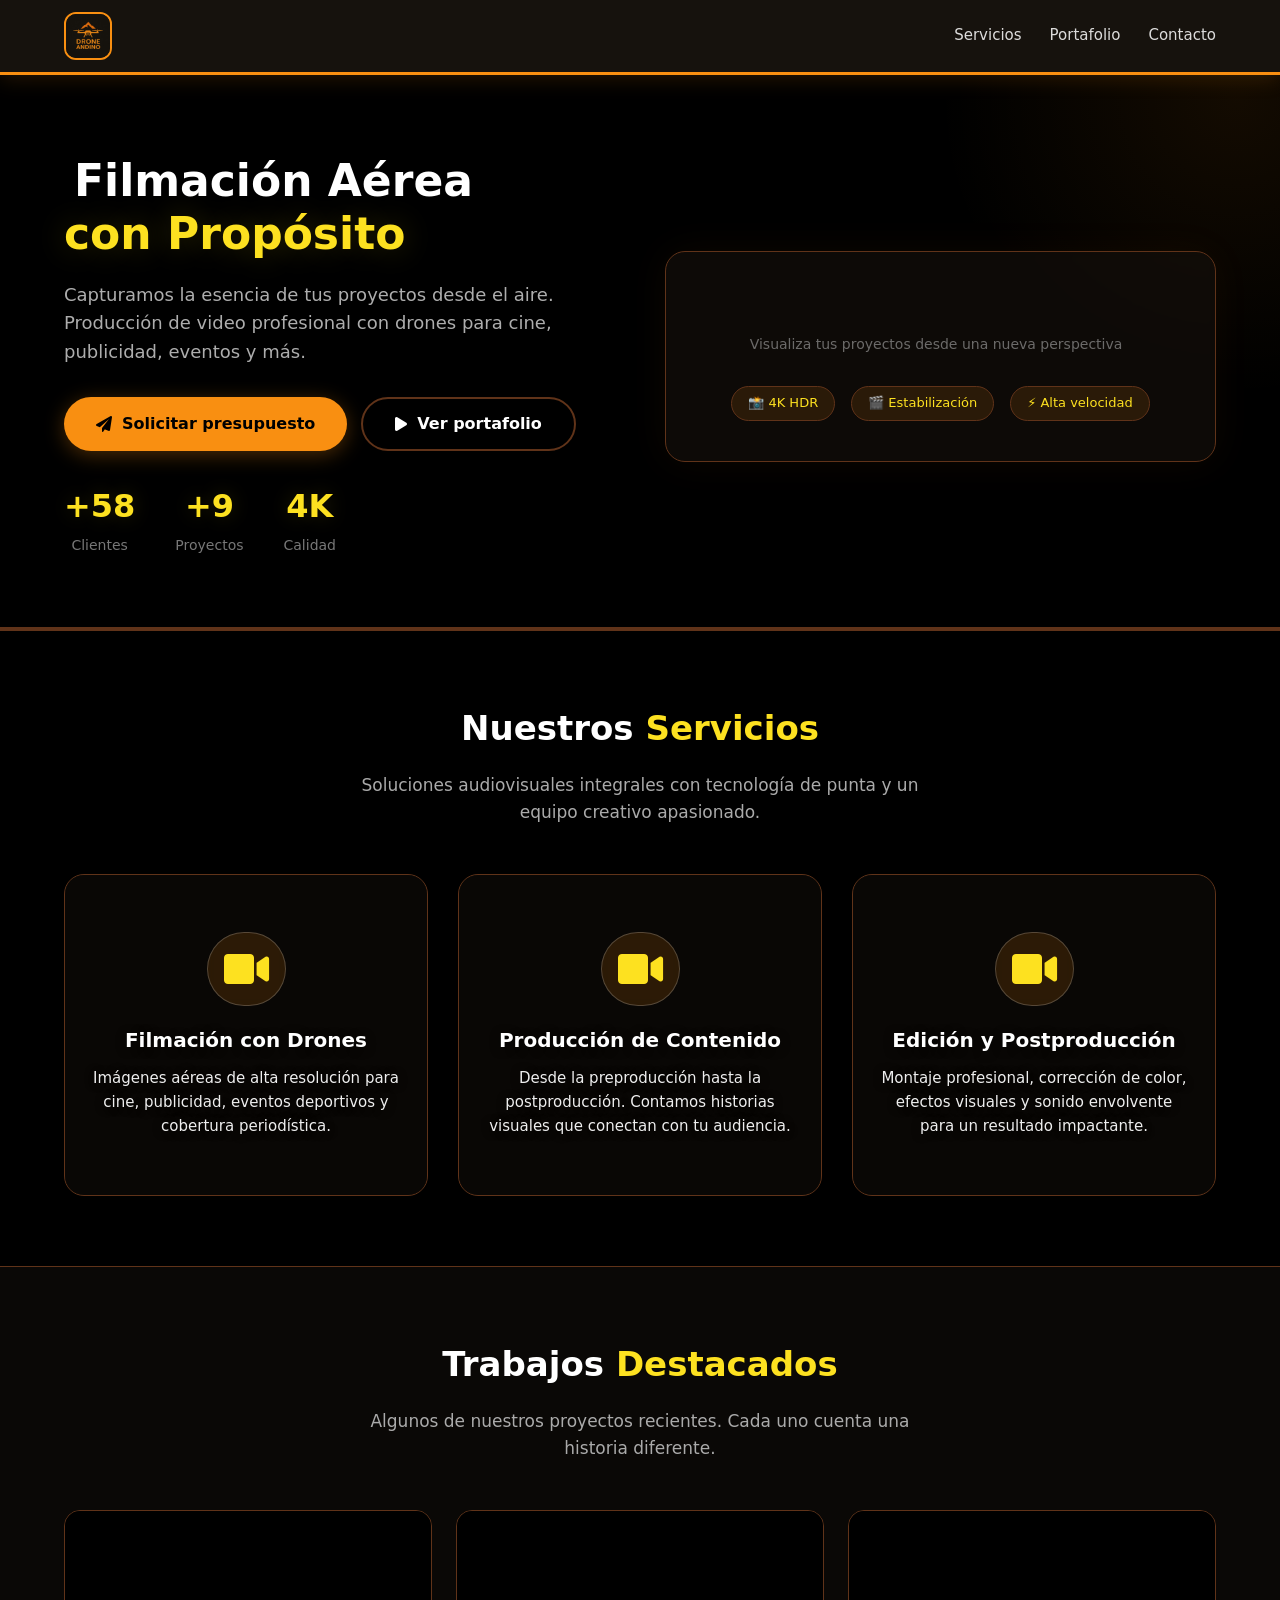
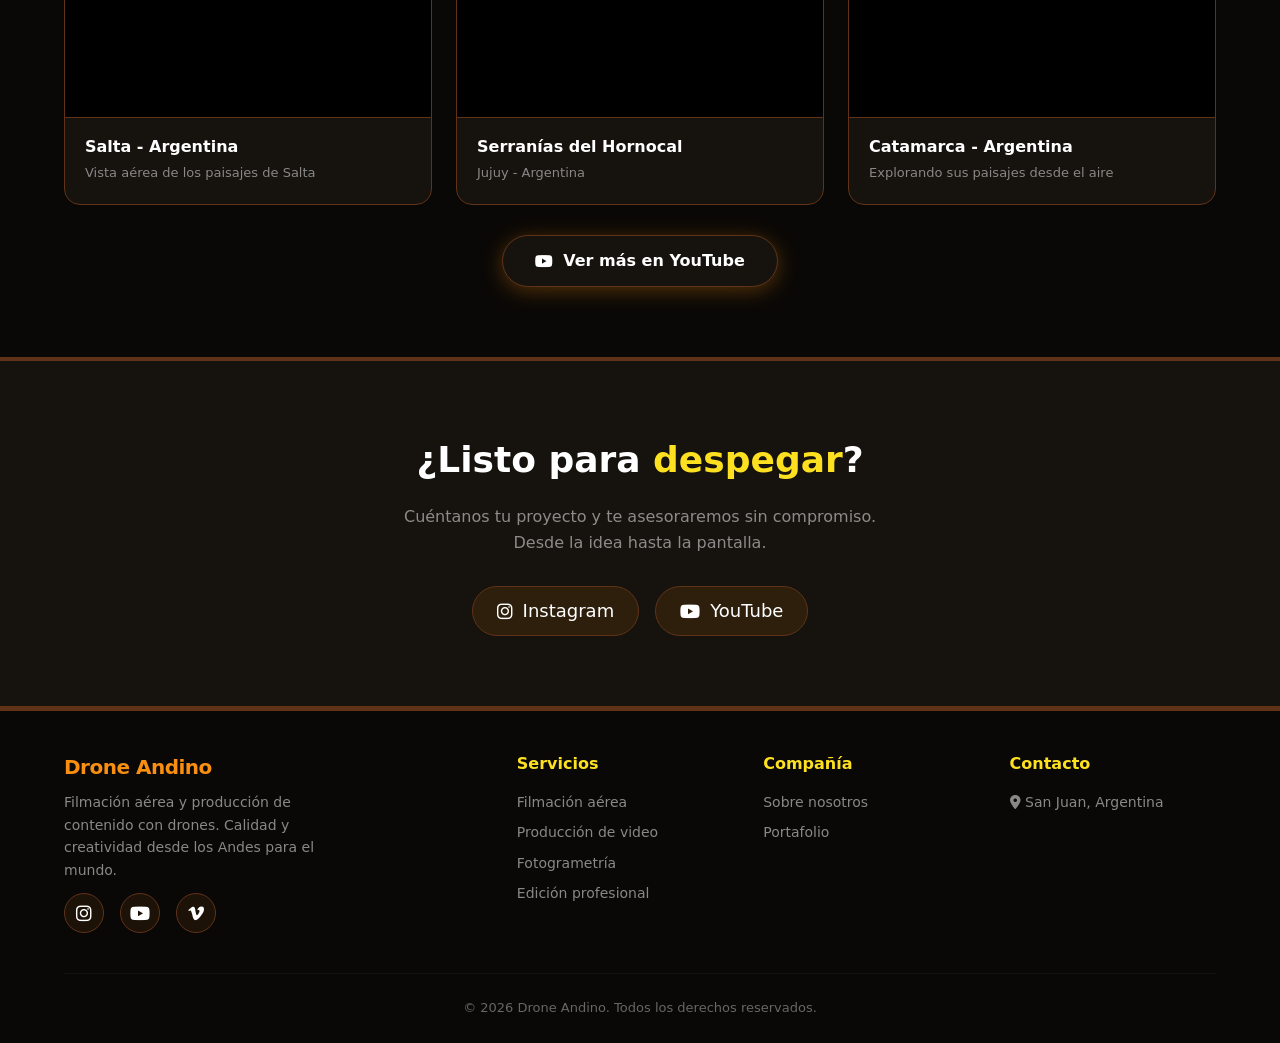
==== index.html @ 60f610e5 "fix: menu button and add new videos." ====
<!DOCTYPE html>
<html lang="es">
<head>
    <meta charset="UTF-8">
    <meta name="viewport" content="width=device-width, initial-scale=1.0">
    <title>Drone Andino · Filmación con Drones</title>

    <!-- ===== FAVICON ===== -->
    <!-- Coloca tu archivo logo.ico en la carpeta raíz de tu sitio -->
    <link rel="icon" href="logo.ico" type="image/x-icon">
    <link rel="shortcut icon" href="logo.ico" type="image/x-icon">

    <!-- Font Awesome para íconos -->
    <link rel="stylesheet" href="https://cdnjs.cloudflare.com/ajax/libs/font-awesome/6.0.0-beta3/css/all.min.css">

    <style>
        /* ----- RESET Y BASE ----- */
        * {
            margin: 0;
            padding: 0;
            box-sizing: border-box;
        }

        body {
            font-family: 'Segoe UI', Roboto, system-ui, -apple-system, sans-serif;
            background: #000000;
            color: #ffffff;
            line-height: 1.6;
        }

        .container {
            max-width: 1200px;
            margin: 0 auto;
            padding: 0 24px;
        }

        /* ----- HEADER / NAV ----- */
        header {
            background: #16120D;
            padding: 12px 0;
            border-bottom: 3px solid #F98F11;
            position: sticky;
            top: 0;
            z-index: 1000;
            box-shadow: 0 4px 20px rgba(249, 143, 17, 0.15);
        }

        .header-flex {
            display: flex;
            justify-content: space-between;
            align-items: center;
            flex-wrap: wrap;
            gap: 16px;
        }

        /* ----- LOGO ----- */
        .logo-area {
            display: flex;
            align-items: center;
        }

        .logo-link {
            display: flex;
            align-items: center;
            gap: 12px;
            text-decoration: none;
        }

        .logo-img {
            width: 48px;
            height: 48px;
            border-radius: 12px;
            object-fit: cover;
            border: 2px solid #F98F11;
            transition: all 0.3s ease;
        }

        .logo-link:hover .logo-img {
            border-color: #FDE120;
            transform: scale(1.05);
            box-shadow: 0 0 20px rgba(249, 143, 17, 0.3);
        }

        .logo-text {
            font-size: 22px;
            font-weight: 700;
            color: #F98F11;
            letter-spacing: -0.5px;
            white-space: nowrap;
        }

        .logo-text span {
            color: #F98F11;
        }

        /* ----- MENÚ HAMBURGUESA (Móvil) ----- */
       .menu-toggle {
            display: none; /* <-- Esta es la regla correcta para escritorio */
            background: transparent;
            border: 2px solid #F98F11;
            border-radius: 8px;
            color: #ffffff;
            font-size: 22px;
            padding: 8px 12px;
            width: 44px;
            height: 44px;
            align-items: center;
            justify-content: center;
            cursor: pointer;
            transition: all 0.3s ease;
            line-height: 1;
        }

        .menu-toggle:hover {
            background: #F98F11;
            color: #000000;
        }

        .menu-toggle.active {
            border-color: #FDE120;
            background: #FDE120;
            color: #000000;
        }

        /* ----- NAVEGACIÓN ----- */
        .nav-links {
            display: flex;
            gap: 28px;
            align-items: center;
            flex-wrap: wrap;
            transition: all 0.3s ease;
        }

        .nav-links a {
            color: rgba(255, 255, 255, 0.85);
            text-decoration: none;
            font-weight: 500;
            font-size: 15px;
            transition: color 0.2s;
            display: inline-flex;
            align-items: center;
            gap: 6px;
            padding: 6px 0;
            border-bottom: 2px solid transparent;
        }

        .nav-links a:hover {
            color: #FDE120;
            border-bottom-color: #F98F11;
        }

        .btn-outline-dark {
            border: 1.5px solid #F98F11 !important;
            padding: 6px 20px !important;
            border-radius: 30px !important;
            border-bottom: none !important;
            transition: all 0.2s;
            color: #ffffff !important;
        }

        .btn-outline-dark:hover {
            background: #F98F11 !important;
            color: #000000 !important;
            border-color: #F98F11 !important;
            border-bottom: none !important;
        }

        /* ----- RESPONSIVE ----- */
        @media (max-width: 768px) {
            .logo-img {
                width: 44px; /* <-- Cambiado de 40px o 48px para igualar al botón */
                height: 44px; /* <-- Igual al ancho para mantener la proporción */
            }

            .menu-toggle {
                width: 44px;
                height: 44px;
                font-size: 20px;
                display: flex;
            }

            .nav-links {
                display: none;
                width: 100%;
                flex-direction: column;
                align-items: stretch;
                gap: 0;
                padding: 16px 0;
                border-top: 1px solid #603319;
                margin-top: 12px;
            }

            .nav-links.open {
                display: flex;
            }

            .nav-links a {
                padding: 12px 16px;
                border-bottom: 1px solid rgba(255, 255, 255, 0.05);
                justify-content: center;
                font-size: 16px;
            }

            .nav-links a:hover {
                border-bottom-color: #F98F11;
            }

            .btn-outline-dark {
                justify-content: center !important;
                margin-top: 8px;
                border: 1.5px solid #F98F11 !important;
                border-radius: 30px !important;
                padding: 10px 20px !important;
            }

            .logo-img {
                width: 40px;
                height: 40px;
            }

            .logo-text {
                font-size: 18px;
            }
        }

        @media (max-width: 400px) {
            .logo-img {
                width: 40px;
                height: 40px;
            }

            .menu-toggle {
                width: 40px;
                height: 40px;
                font-size: 18px;
            }

            .logo-text {
                font-size: 16px;
            }
        }

        /* ----- HERO ----- */
        .hero {
            background: #000000;
            padding: 80px 0 70px;
            border-bottom: 4px solid #603319;
            position: relative;
            overflow: hidden;
        }

        .hero::before {
            content: '';
            position: absolute;
            top: -50%;
            right: -20%;
            width: 600px;
            height: 600px;
            background: radial-gradient(circle, rgba(249, 143, 17, 0.08) 0%, transparent 70%);
            border-radius: 50%;
            pointer-events: none;
        }

        .hero-grid {
            display: grid;
            grid-template-columns: 1fr 1fr;
            gap: 50px;
            align-items: center;
            position: relative;
            z-index: 2;
        }

        .hero h1 {
            font-size: 44px;
            font-weight: 800;
            line-height: 1.2;
            margin-bottom: 20px;
        }

        .hero h1 i {
            color: #F98F11;
            margin-right: 10px;
        }

        .hero h1 .highlight {
            color: #FDE120;
            text-shadow: 0 0 30px rgba(253, 225, 32, 0.2);
        }

        .hero p {
            font-size: 18px;
            opacity: 0.85;
            margin-bottom: 30px;
            max-width: 500px;
            color: #cccccc;
        }

        .hero-buttons {
            display: flex;
            flex-wrap: wrap;
            gap: 14px;
        }

        .btn-primary {
            background: #F98F11;
            color: #000000;
            padding: 12px 32px;
            border-radius: 40px;
            font-weight: 700;
            text-decoration: none;
            display: inline-flex;
            align-items: center;
            gap: 10px;
            transition: all 0.25s;
            border: none;
            font-size: 16px;
            cursor: pointer;
            box-shadow: 0 4px 20px rgba(249, 143, 17, 0.3);
        }

        .btn-primary:hover {
            background: #FDE120;
            transform: translateY(-3px);
            box-shadow: 0 8px 30px rgba(253, 225, 32, 0.4);
        }

        .btn-secondary {
            background: transparent;
            color: #ffffff;
            padding: 12px 32px;
            border-radius: 40px;
            font-weight: 600;
            text-decoration: none;
            display: inline-flex;
            align-items: center;
            gap: 10px;
            border: 2px solid #603319;
            transition: all 0.25s;
        }

        .btn-secondary:hover {
            border-color: #F98F11;
            background: rgba(249, 143, 17, 0.1);
            transform: translateY(-3px);
        }

        .hero-stats {
            display: flex;
            gap: 40px;
            margin-top: 30px;
        }

        .hero-stats div {
            text-align: center;
        }

        .hero-stats .number {
            font-size: 32px;
            font-weight: 800;
            color: #FDE120;
            display: block;
            text-shadow: 0 0 20px rgba(253, 225, 32, 0.15);
        }

        .hero-stats .label {
            font-size: 14px;
            opacity: 0.7;
            color: #aaaaaa;
        }

        .hero-image-placeholder {
            background: rgba(22, 18, 13, 0.6);
            border-radius: 20px;
            padding: 40px 20px;
            text-align: center;
            border: 1px solid #603319;
            backdrop-filter: blur(4px);
            box-shadow: 0 0 40px rgba(249, 143, 17, 0.05);
        }

        .hero-image-placeholder i {
            font-size: 72px;
            color: #F98F11;
            opacity: 0.8;
        }

        .hero-image-placeholder p {
            margin-top: 16px;
            font-size: 14px;
            opacity: 0.6;
            color: #aaaaaa;
        }

        .badge-group {
            display: flex;
            justify-content: center;
            gap: 16px;
            margin-top: 20px;
            flex-wrap: wrap;
        }

        .badge-group span {
            background: rgba(249, 143, 17, 0.12);
            border: 1px solid #603319;
            padding: 6px 16px;
            border-radius: 30px;
            font-size: 13px;
            color: #FDE120;
        }

        /* ----- SERVICIOS ----- */
        .section {
            padding: 70px 0;
        }

        .section-dark {
            background: #000000;
        }

        .section-dark-alt {
            background: #0a0806;
        }

        .section-title {
            font-size: 34px;
            font-weight: 700;
            margin-bottom: 16px;
            text-align: center;
        }

        .section-title span {
            color: #FDE120;
        }

        .section-subtitle {
            text-align: center;
            color: #aaaaaa;
            max-width: 600px;
            margin: 0 auto 48px;
            font-size: 17px;
        }

        .services-grid {
            display: grid;
            grid-template-columns: repeat(auto-fit, minmax(260px, 1fr));
            gap: 30px;
        }

        .service-card {
            background: #16120D;
            border-radius: 20px;
            padding: 32px 24px;
            transition: all 0.3s;
            border: 1px solid #603319;
            text-align: center;
        }

        .service-card:hover {
            transform: translateY(-8px);
            border-color: #F98F11;
            box-shadow: 0 12px 40px rgba(249, 143, 17, 0.08);
        }

        .service-card i {
            font-size: 40px;
            color: #FDE120;
            background: rgba(249, 143, 17, 0.1);
            padding: 16px;
            border-radius: 60px;
            margin-bottom: 18px;
            border: 1px solid #603319;
        }

        .service-card h3 {
            font-size: 20px;
            margin-bottom: 10px;
            color: #ffffff;
        }

        .service-card p {
            color: #aaaaaa;
            font-size: 15px;
        }

        /* ----- PORTAFOLIO ----- */
        .portfolio-showcase {
            background: #0a0806;
            border-top: 1px solid #603319;
            border-bottom: 1px solid #603319;
        }

        .video-grid {
            display: grid;
            grid-template-columns: repeat(auto-fit, minmax(280px, 1fr));
            gap: 24px;
            margin-top: 30px;
        }

        .video-item {
            background: #16120D;
            border-radius: 16px;
            overflow: hidden;
            transition: all 0.3s;
            border: 1px solid #603319;
        }

        .video-item:hover {
            transform: translateY(-4px);
            border-color: #F98F11;
            box-shadow: 0 8px 30px rgba(249, 143, 17, 0.06);
        }

        .video-thumb {
            background: #0a0806;
            height: 160px;
            display: flex;
            align-items: center;
            justify-content: center;
            color: #603319;
            font-size: 14px;
            position: relative;
            border-bottom: 1px solid #603319;
        }

        .video-thumb i {
            font-size: 48px;
            color: #F98F11;
            opacity: 0.5;
            transition: all 0.3s;
        }

        .video-item:hover .video-thumb i {
            opacity: 1;
            color: #FDE120;
            transform: scale(1.05);
        }

        .video-info {
            padding: 16px 20px 20px;
        }

        .video-info h4 {
            font-size: 16px;
            margin-bottom: 4px;
            color: #ffffff;
        }

        .video-info p {
            color: #888888;
            font-size: 13px;
        }

        /* ----- TESTIMONIOS ----- */
        .testimonials {
            background: #000000;
        }

        .testimonial-grid {
            display: grid;
            grid-template-columns: repeat(auto-fit, minmax(240px, 1fr));
            gap: 24px;
        }

        .testimonial-card {
            background: #16120D;
            padding: 24px;
            border-radius: 16px;
            border-left: 4px solid #F98F11;
            box-shadow: 0 2px 12px rgba(0, 0, 0, 0.3);
        }

        .testimonial-card p {
            font-style: italic;
            color: #dddddd;
            margin-bottom: 12px;
        }

        .testimonial-card .author {
            font-weight: 600;
            color: #FDE120;
        }

        .testimonial-card .role {
            font-size: 13px;
            color: #888888;
        }

        /* ----- CTA FINAL ----- */
        .cta-section {
            background: #16120D;
            text-align: center;
            padding: 70px 20px;
            border-top: 3px solid #603319;
            border-bottom: 3px solid #603319;
        }

        .cta-section h2 {
            font-size: 36px;
            margin-bottom: 16px;
        }

        .cta-section h2 span {
            color: #FDE120;
        }

        .cta-section p {
            max-width: 500px;
            margin: 0 auto 30px;
            opacity: 0.8;
            color: #aaaaaa;
        }

        .cta-section .btn-primary {
            background: #FDE120;
            color: #000000;
        }

        .cta-section .btn-primary:hover {
            background: #F98F11;
            box-shadow: 0 8px 30px rgba(249, 143, 17, 0.4);
        }

        .social-links-cta {
            display: flex;
            gap: 16px;
            justify-content: center;
            flex-wrap: wrap;
            margin-top: 30px;
        }

        .social-links-cta a {
            color: #ffffff;
            font-size: 18px;
            background: rgba(249, 143, 17, 0.1);
            padding: 10px 24px;
            border-radius: 40px;
            text-decoration: none;
            display: inline-flex;
            align-items: center;
            gap: 10px;
            border: 1px solid #603319;
            transition: all 0.25s;
        }

        .social-links-cta a:hover {
            background: #F98F11;
            color: #000000;
            border-color: #F98F11;
            transform: translateY(-3px);
        }

        /* ----- FOOTER ----- */
        footer {
            background: #0a0806;
            color: rgba(255, 255, 255, 0.7);
            padding: 40px 0 24px;
            border-top: 2px solid #603319;
        }

        .footer-grid {
            display: grid;
            grid-template-columns: 2fr 1fr 1fr 1fr;
            gap: 40px;
            margin-bottom: 40px;
        }

        .footer-brand .logo-text {
            font-size: 20px;
            margin-bottom: 8px;
            display: block;
        }

        .footer-brand p {
            font-size: 14px;
            max-width: 280px;
            color: #888888;
        }

        .footer-col h4 {
            color: #FDE120;
            font-size: 16px;
            margin-bottom: 14px;
        }

        .footer-col a {
            display: block;
            color: #888888;
            text-decoration: none;
            font-size: 14px;
            margin-bottom: 8px;
            transition: color 0.2s;
        }

        .footer-col a:hover {
            color: #F98F11;
        }

        .footer-social {
            display: flex;
            gap: 16px;
            margin-top: 12px;
        }

        .footer-social a {
            background: rgba(249, 143, 17, 0.08);
            width: 40px;
            height: 40px;
            border-radius: 40px;
            display: inline-flex;
            align-items: center;
            justify-content: center;
            color: #ffffff;
            font-size: 18px;
            transition: all 0.25s;
            text-decoration: none;
            border: 1px solid #603319;
        }

        .footer-social a:hover {
            background: #F98F11;
            color: #000000;
            transform: translateY(-3px);
            border-color: #F98F11;
        }

        .footer-bottom {
            border-top: 1px solid rgba(255, 255, 255, 0.04);
            padding-top: 24px;
            text-align: center;
            font-size: 13px;
            color: #666666;
        }

        .footer-bottom i {
            color: #F98F11;
        }

        /* ----- RESPONSIVE ----- */
        @media (max-width: 900px) {
            .hero-grid {
                grid-template-columns: 1fr;
                text-align: center;
            }

            .hero p {
                margin-left: auto;
                margin-right: auto;
            }
            .hero-buttons {
                justify-content: center;
            }
            .hero-stats {
                justify-content: center;
            }
            .footer-grid {
                grid-template-columns: 1fr 1fr;
            }
        }

        @media (max-width: 600px) {
            .header-flex {
                display: flex;
                justify-content: space-between; /* Logo a la izquierda, botón a la derecha */
                align-items: center;           /* Centra verticalmente */
                flex-wrap: nowrap;             /* Evita que los elementos se envuelvan a la siguiente línea */
                gap: 16px;
            }
            .nav-links {
                justify-content: center;
            }
            .hero h1 {
                font-size: 30px;
            }
            .footer-grid {
                grid-template-columns: 1fr;
                gap: 30px;
            }
            .section {
                padding: 50px 0;
            }
            .hero-image-placeholder i {
                font-size: 48px;
            }
        }

        /* ----- ESTILOS PARA LOS VIDEOS DE YOUTUBE ----- */
        .video-wrapper {
            position: relative;
            padding-bottom: 56.25%; /* Relación de aspecto 16:9 */
            height: 0;
            overflow: hidden;
            background: #000000;
            border-bottom: 1px solid #603319;
        }

        .video-wrapper iframe {
            position: absolute;
            top: 0;
            left: 0;
            width: 100%;
            height: 100%;
            border: none;
        }

        .video-item {
            background: #16120D;
            border-radius: 16px;
            overflow: hidden;
            transition: all 0.3s;
            border: 1px solid #603319;
        }

        .video-item:hover {
            transform: translateY(-4px);
            border-color: #F98F11;
            box-shadow: 0 8px 30px rgba(249, 143, 17, 0.06);
        }

        .video-info {
            padding: 16px 20px 20px;
        }

        .video-info h4 {
            font-size: 16px;
            margin-bottom: 4px;
            color: #ffffff;
        }

        .video-info p {
            color: #888888;
            font-size: 13px;
        }

        .service-card.video-card {
            position: relative;
            overflow: hidden; /* Oculta cualquier desborde del video */
            padding: 0; /* El padding lo dará el contenido interno */
            min-height: 320px; /* Altura mínima para que se vea bien */
        }

        .video-background {
            position: absolute;
            top: 0;
            left: 0;
            width: 100%;
            height: 100%;
            z-index: 0;
            overflow: hidden;
        }

        /* Estilos base para el video */
        .video-background video {
            position: absolute;
            top: 50%;
            left: 50%;
            min-width: 100%;
            min-height: 100%;
            width: auto;
            height: auto;
            transform: translate(-50%, -50%);
            object-fit: cover;
            transition: all 0.3s ease;
        }

        /* ----- CLASE CENTER (Por defecto) ----- */
        .video-background.center video {
            /* Ya está centrado por defecto */
            transform: translate(-50%, -50%);
            object-position: center center;
        }

        /* ----- CLASE LEFT (Alineado a la izquierda) ----- */
        .video-background.left video {
            transform: translate(-30%, -50%); /* Desplaza a la izquierda */
            object-position: left center;    /* Alinea el contenido a la izquierda */
        }

        /* También puedes crear una clase RIGHT si la necesitas */
        .video-background.right video {
            transform: translate(-70%, -50%); /* Desplaza a la derecha */
            object-position: right center;    /* Alinea el contenido a la derecha */
        }

        /* Capa de oscurecimiento (semi-obfuscado) */
        .video-background .overlay {
            position: absolute;
            top: 0;
            left: 0;
            width: 100%;
            height: 100%;
            background: rgba(0, 0, 0, 0.6); /* Ajusta la opacidad para más o menos oscuridad */
            z-index: 1;
        }

        /* Contenido superpuesto */
        .card-content {
            position: relative;
            z-index: 2;
            padding: 32px 24px;
            text-align: center;
            color: #ffffff;
            min-height: 320px;
            display: flex;
            flex-direction: column;
            justify-content: center;
            align-items: center;
        }

        /* Ajustes para el texto sobre el video */
        .card-content i {
            font-size: 40px;
            color: #FDE120;
            background: rgba(249, 143, 17, 0.15);
            padding: 16px;
            border-radius: 60px;
            margin-bottom: 18px;
            border: 1px solid rgba(255, 255, 255, 0.2);
            backdrop-filter: blur(4px);
        }

        .card-content h3 {
            color: #ffffff;
            text-shadow: 0 2px 10px rgba(0,0,0,0.5);
        }

        .card-content p {
            color: #eeeeee;
            text-shadow: 0 1px 8px rgba(0,0,0,0.7);
        }
    </style>
</head>
<body>

    <!-- ===== HEADER MEJORADO ===== -->
    <header>
        <div class="container header-flex">
            <!-- Logo -->
            <div class="logo-area">
                <a href="#" class="logo-link">
                    <img src="logo.jpeg" alt="Drone Andino" class="logo-img">
                </a>
            </div>

            <!-- Botón hamburguesa (visible en móvil) -->
            <button class="menu-toggle" id="menuToggle" aria-label="Menú">
                <i class="fas fa-bars"></i>
            </button>

            <!-- Navegación -->
            <nav class="nav-links" id="navLinks">
                <a href="#servicios">Servicios</a>
                <a href="#portafolio">Portafolio</a>
                <a href="#contacto">Contacto</a>
            </nav>
        </div>
    </header>

    <!-- ===== HERO ===== -->
    <section class="hero">
        <div class="container hero-grid">
            <div>
                <h1><i class="fas fa-drone"></i>Filmación Aérea <br><span class="highlight">con Propósito</span></h1>
                <p>Capturamos la esencia de tus proyectos desde el aire. Producción de video profesional con drones para cine, publicidad, eventos y más.</p>
                <div class="hero-buttons">
                    <a href="#contacto" class="btn-primary">
                        <i class="fas fa-paper-plane"></i> Solicitar presupuesto
                    </a>
                    <a href="#portafolio" class="btn-secondary">
                        <i class="fas fa-play"></i> Ver portafolio
                    </a>
                </div>
                <div class="hero-stats">
                    <div>
                        <span class="number">+58</span>
                        <span class="label">Clientes</span>
                    </div>
                    <div>
                        <span class="number">+9</span>
                        <span class="label">Proyectos</span>
                    </div>
                    <div>
                        <span class="number">4K</span>
                        <span class="label">Calidad</span>
                    </div>
                </div>
            </div>
            <div class="hero-image-placeholder">
                <i class="fas fa-drone"></i>
                <p>Visualiza tus proyectos desde una nueva perspectiva</p>
                <div class="badge-group">
                    <span>📸 4K HDR</span>
                    <span>🎬 Estabilización</span>
                    <span>⚡ Alta velocidad</span>
                </div>
            </div>
        </div>
    </section>

    <!-- ===== SERVICIOS ===== -->
    <section class="section section-dark" id="servicios">
        <div class="container">
            <h2 class="section-title">Nuestros <span>Servicios</span></h2>
            <p class="section-subtitle">Soluciones audiovisuales integrales con tecnología de punta y un equipo creativo apasionado.</p>
            <div class="services-grid">
                <div class="service-card video-card">
                    <div class="video-background left">
                        <video autoplay muted loop playsinline preload="metadata">
                            <source src="videos/loop_1.mp4" type="video/mp4">
                        </video>
                        <div class="overlay"></div>
                    </div>
                    <div class="card-content">
                        <i class="fas fa-video"></i>
                        <h3>Filmación con Drones</h3>
                        <p>Imágenes aéreas de alta resolución para cine, publicidad, eventos deportivos y cobertura periodística.</p>
                    </div>
                </div>
                <div class="service-card video-card">
                    <div class="video-background">
                        <video autoplay muted loop playsinline preload="metadata">
                            <source src="videos/loop_2.mp4" type="video/mp4">
                        </video>
                        <div class="overlay"></div>
                    </div>
                    <div class="card-content">
                        <i class="fas fa-video"></i>
                        <h3>Producción de Contenido</h3>
                        <p>Desde la preproducción hasta la postproducción. Contamos historias visuales que conectan con tu audiencia.</p>
                    </div>
                </div>
                <div class="service-card video-card">
                    <div class="video-background">
                        <video autoplay muted loop playsinline preload="metadata">
                            <source src="videos/loop_3.mp4" type="video/mp4">
                        </video>
                        <div class="overlay"></div>
                    </div>
                    <div class="card-content">
                        <i class="fas fa-video"></i>
                        <h3>Edición y Postproducción</h3>
                        <p>Montaje profesional, corrección de color, efectos visuales y sonido envolvente para un resultado impactante.</p>
                    </div>
                </div>
               <!-- 
                <div class="service-card">
                    <i class="fas fa-cube"></i>
                    <h3>Fotogrametría y Mapeo</h3>
                    <p>Levantamientos topográficos, modelado 3D e inspecciones técnicas con precisión milimétrica.</p>
                </div>
                -->
            </div>
        </div>
    </section>

    <!-- ===== PORTAFOLIO ===== -->
    <section class="section portfolio-showcase" id="portafolio">
        <div class="container">
            <h2 class="section-title">Trabajos <span>Destacados</span></h2>
            <p class="section-subtitle">Algunos de nuestros proyectos recientes. Cada uno cuenta una historia diferente.</p>
            <div class="video-grid">
                <!-- Video 1: Salta - Argentina -->
                <div class="video-item">
                    <div class="video-wrapper">
                        <iframe
                            src="https://www.youtube.com/embed/_0h50tJV3G4"
                            title="Salta - Argentina"
                            frameborder="0"
                            allow="accelerometer; autoplay; clipboard-write; encrypted-media; gyroscope; picture-in-picture"
                            allowfullscreen>
                        </iframe>
                    </div>
                    <div class="video-info">
                        <h4>Salta - Argentina</h4>
                        <p>Vista aérea de los paisajes de Salta</p>
                    </div>
                </div>

                <!-- Video 2: Serranías del Hornocal - Jujuy -->
                <div class="video-item">
                    <div class="video-wrapper">
                        <iframe
                            src="https://www.youtube.com/embed/ROhBlWiZU3A"
                            title="Serranías del Hornocal - Jujuy - Argentina"
                            frameborder="0"
                            allow="accelerometer; autoplay; clipboard-write; encrypted-media; gyroscope; picture-in-picture"
                            allowfullscreen>
                        </iframe>
                    </div>
                    <div class="video-info">
                        <h4>Serranías del Hornocal</h4>
                        <p>Jujuy - Argentina</p>
                    </div>
                </div>

                <!-- Video 3: Catamarca - Argentina -->
                <div class="video-item">
                    <div class="video-wrapper">
                        <iframe
                            src="https://www.youtube.com/embed/68q-CM2Kx4s?t=159"
                            title="Catamarca - Argentina"
                            frameborder="0"
                            allow="accelerometer; autoplay; clipboard-write; encrypted-media; gyroscope; picture-in-picture"
                            allowfullscreen>
                        </iframe>
                    </div>
                    <div class="video-info">
                        <h4>Catamarca - Argentina</h4>
                        <p>Explorando sus paisajes desde el aire</p>
                    </div>
                </div>
            </div>
            <div style="text-align: center; margin-top: 30px;">
                <a href="https://www.youtube.com/channel/UCT0gL7VE6x8AtdxTVbuy90Q" target="_blank" class="btn-primary" style="background:#16120D; color:#ffffff; border:1px solid #603319;">
                    <i class="fab fa-youtube"></i> Ver más en YouTube
                </a>
            </div>
        </div>
    </section>

    <!-- ===== TESTIMONIOS ===== 
    <section class="section testimonials" id="testimonios">
        <div class="container">
            <h2 class="section-title">Lo que dicen nuestros <span>clientes</span></h2>
            <p class="section-subtitle">La confianza de quienes han volado con nosotros.</p>
            <div class="testimonial-grid">
                <div class="testimonial-card">
                    <p>“La calidad de las tomas aéreas superó nuestras expectativas. Profesionales y creativos.”</p>
                    <div class="author">María G.</div>
                    <div class="role">Directora de producción</div>
                </div>
                <div class="testimonial-card">
                    <p>“Rápidos, eficientes y con un ojo increíble para la composición. Los recomiendo ampliamente.”</p>
                    <div class="author">Carlos R.</div>
                    <div class="role">Productor audiovisual</div>
                </div>
                <div class="testimonial-card">
                    <p>“El equipo de Drone Andino entendió perfectamente nuestra visión y la llevó al siguiente nivel.”</p>
                    <div class="author">Laura M.</div>
                    <div class="role">Marketing & Comunicación</div>
                </div>
            </div>
        </div>
    </section>

-->

    <!-- ===== CONTACTO / CTA ===== -->
    <section class="cta-section" id="contacto">
        <div class="container">
            <h2>¿Listo para <span>despegar</span>?</h2>
            <p>Cuéntanos tu proyecto y te asesoraremos sin compromiso. Desde la idea hasta la pantalla.</p>
            <div class="social-links-cta">
                <a href="https://www.instagram.com/droneandino?igsh=MXBjbDl4eXp1NTd3OQ==" target="_blank">
                    <i class="fab fa-instagram"></i> Instagram
                </a>
                <a href="https://www.youtube.com/channel/UCT0gL7VE6x8AtdxTVbuy90Q" target="_blank">
                    <i class="fab fa-youtube"></i> YouTube
                </a>
            </div>
        </div>
    </section>

    <!-- ===== FOOTER ===== -->
    <footer>
        <div class="container">
            <div class="footer-grid">
                <div class="footer-brand">
                    <span class="logo-text">Drone Andino</span>
                    <p>Filmación aérea y producción de contenido con drones. Calidad y creatividad desde los Andes para el mundo.</p>
                    <div class="footer-social">
                        <a href="https://www.instagram.com/droneandino?igsh=MXBjbDl4eXp1NTd3OQ==" target="_blank" aria-label="Instagram"><i class="fab fa-instagram"></i></a>
                        <a href="https://www.youtube.com/channel/UCT0gL7VE6x8AtdxTVbuy90Q" target="_blank" aria-label="YouTube"><i class="fab fa-youtube"></i></a>
                        <a href="#" aria-label="Vimeo"><i class="fab fa-vimeo-v"></i></a>
                    </div>
                </div>
                <div class="footer-col">
                    <h4>Servicios</h4>
                    <a href="#">Filmación aérea</a>
                    <a href="#">Producción de video</a>
                    <a href="#">Fotogrametría</a>
                    <a href="#">Edición profesional</a>
                </div>
                <div class="footer-col">
                    <h4>Compañía</h4>
                    <a href="#">Sobre nosotros</a>
                    <a href="#">Portafolio</a>
                </div>
                <div class="footer-col">
                    <h4>Contacto</h4>
                    <a href="#"><i class="fas fa-map-marker-alt"></i> San Juan, Argentina</a>
                </div>
            </div>
            <div class="footer-bottom">
                &copy; 2026 Drone Andino. Todos los derechos reservados.
            </div>
        </div>
    </footer>

    <script>
        document.addEventListener('DOMContentLoaded', function() {
            const menuToggle = document.getElementById('menuToggle');
            const navLinks = document.getElementById('navLinks');

            if (menuToggle && navLinks) {
                // Abrir/cerrar menú al hacer clic en el botón
                menuToggle.addEventListener('click', function() {
                    navLinks.classList.toggle('open');
                    this.classList.toggle('active');
                    
                    // Cambiar ícono entre barras y "X"
                    const icon = this.querySelector('i');
                    if (navLinks.classList.contains('open')) {
                        icon.className = 'fas fa-times';
                    } else {
                        icon.className = 'fas fa-bars';
                    }
                });

                // Cerrar el menú automáticamente al hacer clic en un enlace
                navLinks.querySelectorAll('a').forEach(link => {
                    link.addEventListener('click', function() {
                        navLinks.classList.remove('open');
                        menuToggle.classList.remove('active');
                        const icon = menuToggle.querySelector('i');
                        if (icon) {
                            icon.className = 'fas fa-bars';
                        }
                    });
                });
            }
        });
    </script>
</body>
</html>
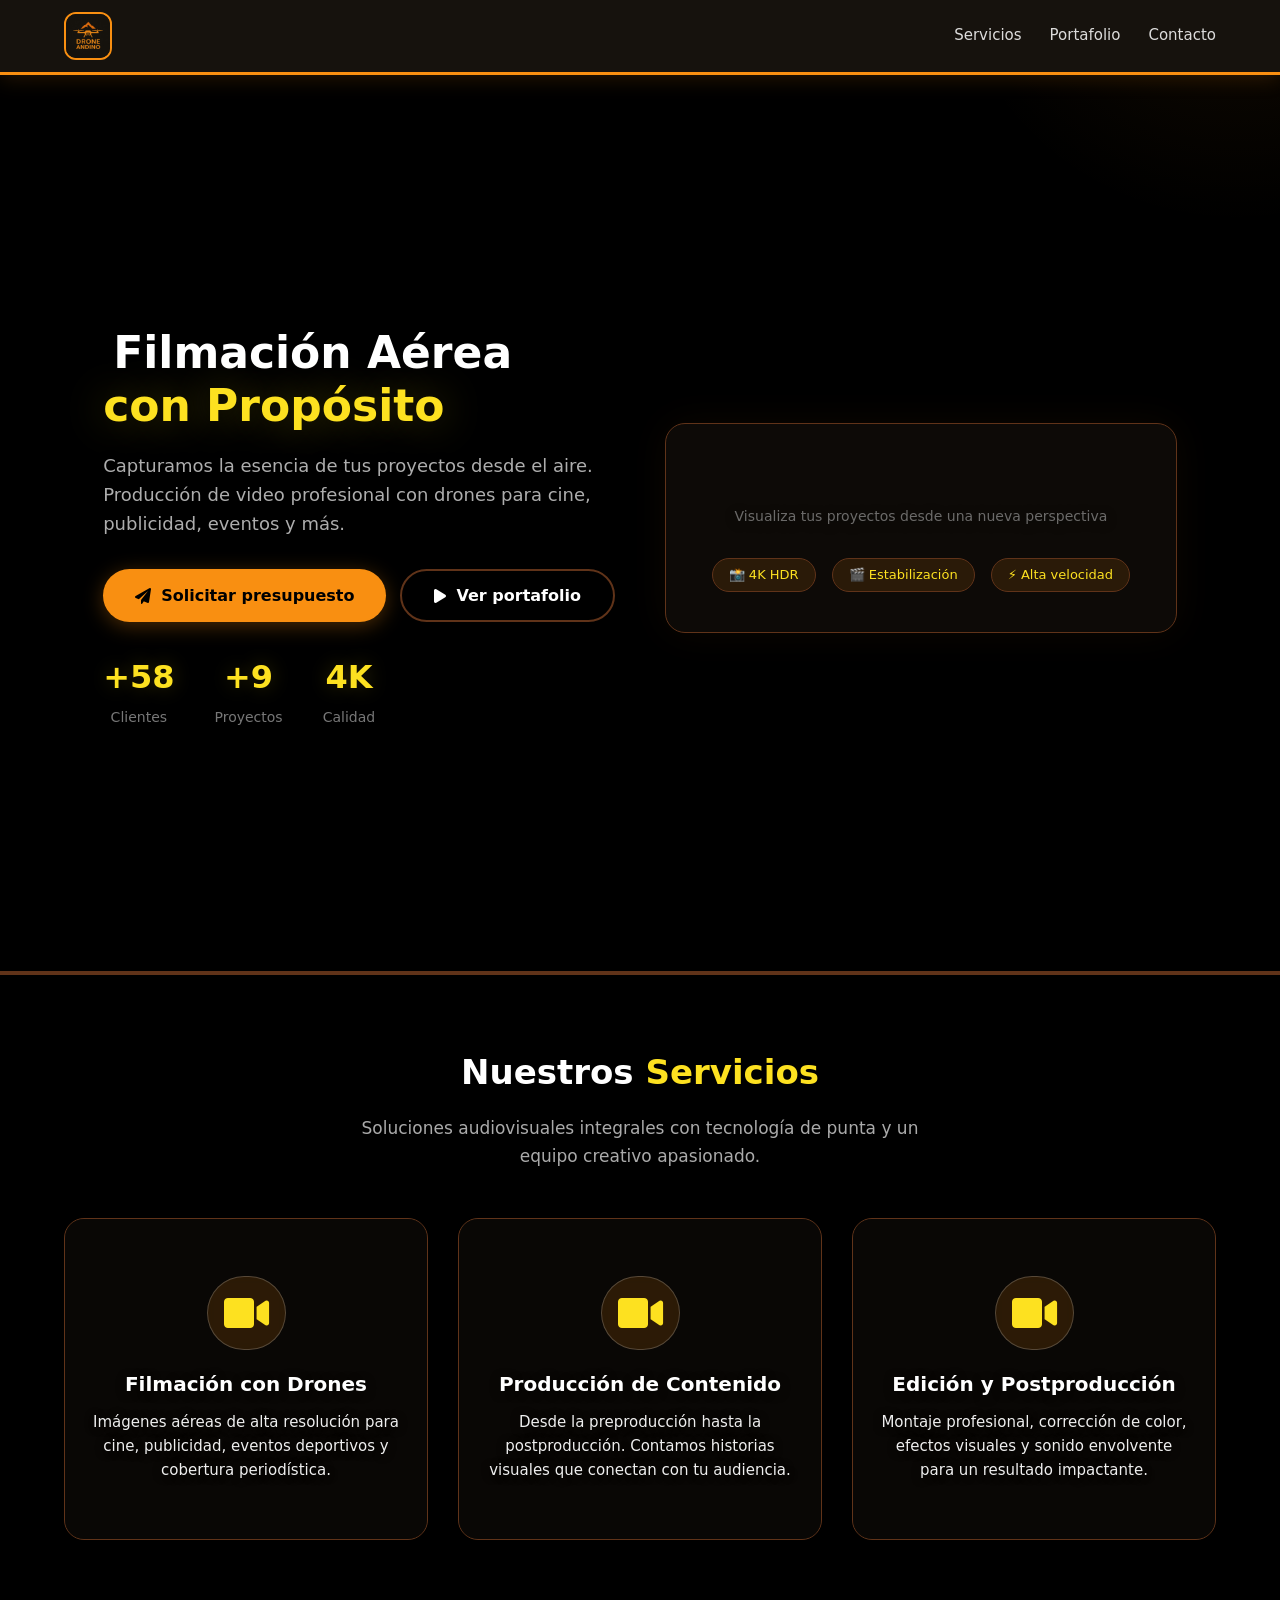
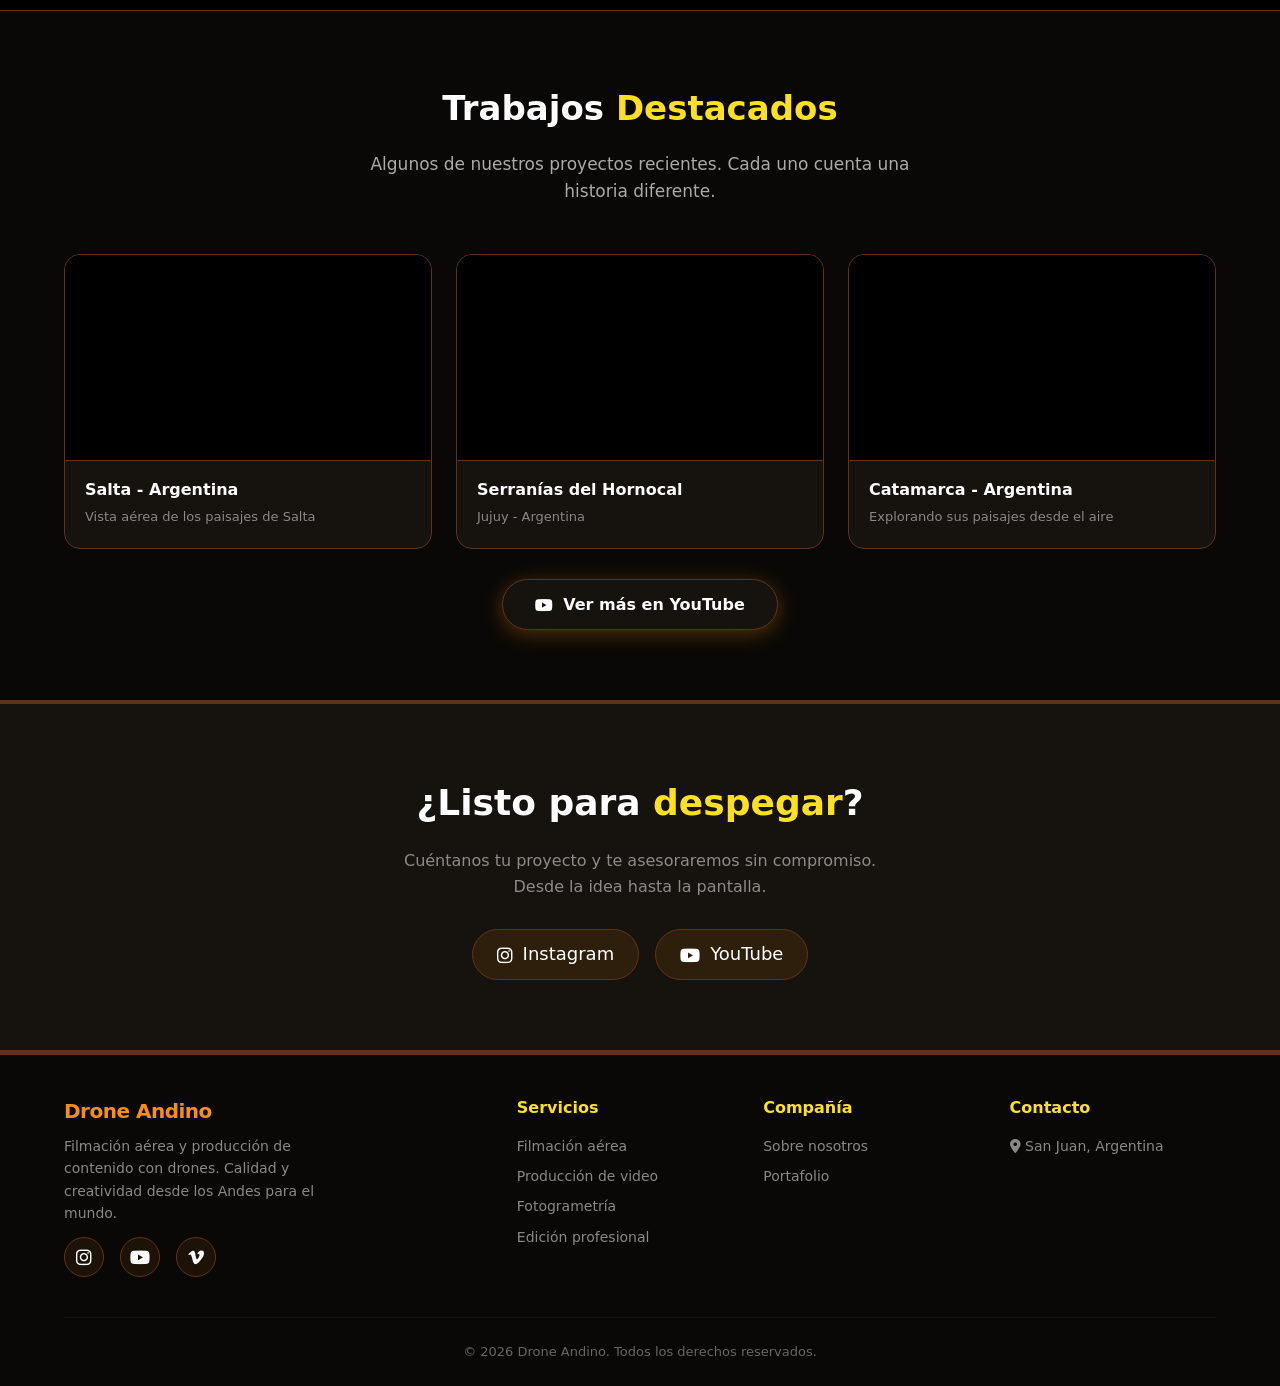
==== commit cd468382: "feat: google tag and video in background." ====
--- a/index.html
+++ b/index.html
@@ -10,927 +10,24 @@
     <link rel="icon" href="logo.ico" type="image/x-icon">
     <link rel="shortcut icon" href="logo.ico" type="image/x-icon">
 
+    <!-- Google Tag Manager -->
+    <script>(function(w,d,s,l,i){w[l]=w[l]||[];w[l].push({'gtm.start':
+    new Date().getTime(),event:'gtm.js'});var f=d.getElementsByTagName(s)[0],
+    j=d.createElement(s),dl=l!='dataLayer'?'&l='+l:'';j.async=true;j.src=
+    'https://www.googletagmanager.com/gtm.js?id='+i+dl;f.parentNode.insertBefore(j,f);
+    })(window,document,'script','dataLayer','GTM-KLQ2W5HN');</script>
+    <!-- End Google Tag Manager -->
+
     <!-- Font Awesome para íconos -->
     <link rel="stylesheet" href="https://cdnjs.cloudflare.com/ajax/libs/font-awesome/6.0.0-beta3/css/all.min.css">
 
-    <style>
-        /* ----- RESET Y BASE ----- */
-        * {
-            margin: 0;
-            padding: 0;
-            box-sizing: border-box;
-        }
-
-        body {
-            font-family: 'Segoe UI', Roboto, system-ui, -apple-system, sans-serif;
-            background: #000000;
-            color: #ffffff;
-            line-height: 1.6;
-        }
-
-        .container {
-            max-width: 1200px;
-            margin: 0 auto;
-            padding: 0 24px;
-        }
-
-        /* ----- HEADER / NAV ----- */
-        header {
-            background: #16120D;
-            padding: 12px 0;
-            border-bottom: 3px solid #F98F11;
-            position: sticky;
-            top: 0;
-            z-index: 1000;
-            box-shadow: 0 4px 20px rgba(249, 143, 17, 0.15);
-        }
-
-        .header-flex {
-            display: flex;
-            justify-content: space-between;
-            align-items: center;
-            flex-wrap: wrap;
-            gap: 16px;
-        }
-
-        /* ----- LOGO ----- */
-        .logo-area {
-            display: flex;
-            align-items: center;
-        }
-
-        .logo-link {
-            display: flex;
-            align-items: center;
-            gap: 12px;
-            text-decoration: none;
-        }
-
-        .logo-img {
-            width: 48px;
-            height: 48px;
-            border-radius: 12px;
-            object-fit: cover;
-            border: 2px solid #F98F11;
-            transition: all 0.3s ease;
-        }
-
-        .logo-link:hover .logo-img {
-            border-color: #FDE120;
-            transform: scale(1.05);
-            box-shadow: 0 0 20px rgba(249, 143, 17, 0.3);
-        }
-
-        .logo-text {
-            font-size: 22px;
-            font-weight: 700;
-            color: #F98F11;
-            letter-spacing: -0.5px;
-            white-space: nowrap;
-        }
-
-        .logo-text span {
-            color: #F98F11;
-        }
-
-        /* ----- MENÚ HAMBURGUESA (Móvil) ----- */
-       .menu-toggle {
-            display: none; /* <-- Esta es la regla correcta para escritorio */
-            background: transparent;
-            border: 2px solid #F98F11;
-            border-radius: 8px;
-            color: #ffffff;
-            font-size: 22px;
-            padding: 8px 12px;
-            width: 44px;
-            height: 44px;
-            align-items: center;
-            justify-content: center;
-            cursor: pointer;
-            transition: all 0.3s ease;
-            line-height: 1;
-        }
-
-        .menu-toggle:hover {
-            background: #F98F11;
-            color: #000000;
-        }
-
-        .menu-toggle.active {
-            border-color: #FDE120;
-            background: #FDE120;
-            color: #000000;
-        }
-
-        /* ----- NAVEGACIÓN ----- */
-        .nav-links {
-            display: flex;
-            gap: 28px;
-            align-items: center;
-            flex-wrap: wrap;
-            transition: all 0.3s ease;
-        }
-
-        .nav-links a {
-            color: rgba(255, 255, 255, 0.85);
-            text-decoration: none;
-            font-weight: 500;
-            font-size: 15px;
-            transition: color 0.2s;
-            display: inline-flex;
-            align-items: center;
-            gap: 6px;
-            padding: 6px 0;
-            border-bottom: 2px solid transparent;
-        }
-
-        .nav-links a:hover {
-            color: #FDE120;
-            border-bottom-color: #F98F11;
-        }
-
-        .btn-outline-dark {
-            border: 1.5px solid #F98F11 !important;
-            padding: 6px 20px !important;
-            border-radius: 30px !important;
-            border-bottom: none !important;
-            transition: all 0.2s;
-            color: #ffffff !important;
-        }
-
-        .btn-outline-dark:hover {
-            background: #F98F11 !important;
-            color: #000000 !important;
-            border-color: #F98F11 !important;
-            border-bottom: none !important;
-        }
-
-        /* ----- RESPONSIVE ----- */
-        @media (max-width: 768px) {
-            .logo-img {
-                width: 44px; /* <-- Cambiado de 40px o 48px para igualar al botón */
-                height: 44px; /* <-- Igual al ancho para mantener la proporción */
-            }
-
-            .menu-toggle {
-                width: 44px;
-                height: 44px;
-                font-size: 20px;
-                display: flex;
-            }
-
-            .nav-links {
-                display: none;
-                width: 100%;
-                flex-direction: column;
-                align-items: stretch;
-                gap: 0;
-                padding: 16px 0;
-                border-top: 1px solid #603319;
-                margin-top: 12px;
-            }
-
-            .nav-links.open {
-                display: flex;
-            }
-
-            .nav-links a {
-                padding: 12px 16px;
-                border-bottom: 1px solid rgba(255, 255, 255, 0.05);
-                justify-content: center;
-                font-size: 16px;
-            }
-
-            .nav-links a:hover {
-                border-bottom-color: #F98F11;
-            }
-
-            .btn-outline-dark {
-                justify-content: center !important;
-                margin-top: 8px;
-                border: 1.5px solid #F98F11 !important;
-                border-radius: 30px !important;
-                padding: 10px 20px !important;
-            }
-
-            .logo-img {
-                width: 40px;
-                height: 40px;
-            }
-
-            .logo-text {
-                font-size: 18px;
-            }
-        }
-
-        @media (max-width: 400px) {
-            .logo-img {
-                width: 40px;
-                height: 40px;
-            }
-
-            .menu-toggle {
-                width: 40px;
-                height: 40px;
-                font-size: 18px;
-            }
-
-            .logo-text {
-                font-size: 16px;
-            }
-        }
-
-        /* ----- HERO ----- */
-        .hero {
-            background: #000000;
-            padding: 80px 0 70px;
-            border-bottom: 4px solid #603319;
-            position: relative;
-            overflow: hidden;
-        }
-
-        .hero::before {
-            content: '';
-            position: absolute;
-            top: -50%;
-            right: -20%;
-            width: 600px;
-            height: 600px;
-            background: radial-gradient(circle, rgba(249, 143, 17, 0.08) 0%, transparent 70%);
-            border-radius: 50%;
-            pointer-events: none;
-        }
-
-        .hero-grid {
-            display: grid;
-            grid-template-columns: 1fr 1fr;
-            gap: 50px;
-            align-items: center;
-            position: relative;
-            z-index: 2;
-        }
-
-        .hero h1 {
-            font-size: 44px;
-            font-weight: 800;
-            line-height: 1.2;
-            margin-bottom: 20px;
-        }
-
-        .hero h1 i {
-            color: #F98F11;
-            margin-right: 10px;
-        }
-
-        .hero h1 .highlight {
-            color: #FDE120;
-            text-shadow: 0 0 30px rgba(253, 225, 32, 0.2);
-        }
-
-        .hero p {
-            font-size: 18px;
-            opacity: 0.85;
-            margin-bottom: 30px;
-            max-width: 500px;
-            color: #cccccc;
-        }
-
-        .hero-buttons {
-            display: flex;
-            flex-wrap: wrap;
-            gap: 14px;
-        }
-
-        .btn-primary {
-            background: #F98F11;
-            color: #000000;
-            padding: 12px 32px;
-            border-radius: 40px;
-            font-weight: 700;
-            text-decoration: none;
-            display: inline-flex;
-            align-items: center;
-            gap: 10px;
-            transition: all 0.25s;
-            border: none;
-            font-size: 16px;
-            cursor: pointer;
-            box-shadow: 0 4px 20px rgba(249, 143, 17, 0.3);
-        }
-
-        .btn-primary:hover {
-            background: #FDE120;
-            transform: translateY(-3px);
-            box-shadow: 0 8px 30px rgba(253, 225, 32, 0.4);
-        }
-
-        .btn-secondary {
-            background: transparent;
-            color: #ffffff;
-            padding: 12px 32px;
-            border-radius: 40px;
-            font-weight: 600;
-            text-decoration: none;
-            display: inline-flex;
-            align-items: center;
-            gap: 10px;
-            border: 2px solid #603319;
-            transition: all 0.25s;
-        }
-
-        .btn-secondary:hover {
-            border-color: #F98F11;
-            background: rgba(249, 143, 17, 0.1);
-            transform: translateY(-3px);
-        }
-
-        .hero-stats {
-            display: flex;
-            gap: 40px;
-            margin-top: 30px;
-        }
-
-        .hero-stats div {
-            text-align: center;
-        }
-
-        .hero-stats .number {
-            font-size: 32px;
-            font-weight: 800;
-            color: #FDE120;
-            display: block;
-            text-shadow: 0 0 20px rgba(253, 225, 32, 0.15);
-        }
-
-        .hero-stats .label {
-            font-size: 14px;
-            opacity: 0.7;
-            color: #aaaaaa;
-        }
-
-        .hero-image-placeholder {
-            background: rgba(22, 18, 13, 0.6);
-            border-radius: 20px;
-            padding: 40px 20px;
-            text-align: center;
-            border: 1px solid #603319;
-            backdrop-filter: blur(4px);
-            box-shadow: 0 0 40px rgba(249, 143, 17, 0.05);
-        }
-
-        .hero-image-placeholder i {
-            font-size: 72px;
-            color: #F98F11;
-            opacity: 0.8;
-        }
-
-        .hero-image-placeholder p {
-            margin-top: 16px;
-            font-size: 14px;
-            opacity: 0.6;
-            color: #aaaaaa;
-        }
-
-        .badge-group {
-            display: flex;
-            justify-content: center;
-            gap: 16px;
-            margin-top: 20px;
-            flex-wrap: wrap;
-        }
-
-        .badge-group span {
-            background: rgba(249, 143, 17, 0.12);
-            border: 1px solid #603319;
-            padding: 6px 16px;
-            border-radius: 30px;
-            font-size: 13px;
-            color: #FDE120;
-        }
-
-        /* ----- SERVICIOS ----- */
-        .section {
-            padding: 70px 0;
-        }
-
-        .section-dark {
-            background: #000000;
-        }
-
-        .section-dark-alt {
-            background: #0a0806;
-        }
-
-        .section-title {
-            font-size: 34px;
-            font-weight: 700;
-            margin-bottom: 16px;
-            text-align: center;
-        }
-
-        .section-title span {
-            color: #FDE120;
-        }
-
-        .section-subtitle {
-            text-align: center;
-            color: #aaaaaa;
-            max-width: 600px;
-            margin: 0 auto 48px;
-            font-size: 17px;
-        }
-
-        .services-grid {
-            display: grid;
-            grid-template-columns: repeat(auto-fit, minmax(260px, 1fr));
-            gap: 30px;
-        }
-
-        .service-card {
-            background: #16120D;
-            border-radius: 20px;
-            padding: 32px 24px;
-            transition: all 0.3s;
-            border: 1px solid #603319;
-            text-align: center;
-        }
-
-        .service-card:hover {
-            transform: translateY(-8px);
-            border-color: #F98F11;
-            box-shadow: 0 12px 40px rgba(249, 143, 17, 0.08);
-        }
-
-        .service-card i {
-            font-size: 40px;
-            color: #FDE120;
-            background: rgba(249, 143, 17, 0.1);
-            padding: 16px;
-            border-radius: 60px;
-            margin-bottom: 18px;
-            border: 1px solid #603319;
-        }
-
-        .service-card h3 {
-            font-size: 20px;
-            margin-bottom: 10px;
-            color: #ffffff;
-        }
-
-        .service-card p {
-            color: #aaaaaa;
-            font-size: 15px;
-        }
-
-        /* ----- PORTAFOLIO ----- */
-        .portfolio-showcase {
-            background: #0a0806;
-            border-top: 1px solid #603319;
-            border-bottom: 1px solid #603319;
-        }
-
-        .video-grid {
-            display: grid;
-            grid-template-columns: repeat(auto-fit, minmax(280px, 1fr));
-            gap: 24px;
-            margin-top: 30px;
-        }
-
-        .video-item {
-            background: #16120D;
-            border-radius: 16px;
-            overflow: hidden;
-            transition: all 0.3s;
-            border: 1px solid #603319;
-        }
-
-        .video-item:hover {
-            transform: translateY(-4px);
-            border-color: #F98F11;
-            box-shadow: 0 8px 30px rgba(249, 143, 17, 0.06);
-        }
-
-        .video-thumb {
-            background: #0a0806;
-            height: 160px;
-            display: flex;
-            align-items: center;
-            justify-content: center;
-            color: #603319;
-            font-size: 14px;
-            position: relative;
-            border-bottom: 1px solid #603319;
-        }
-
-        .video-thumb i {
-            font-size: 48px;
-            color: #F98F11;
-            opacity: 0.5;
-            transition: all 0.3s;
-        }
-
-        .video-item:hover .video-thumb i {
-            opacity: 1;
-            color: #FDE120;
-            transform: scale(1.05);
-        }
-
-        .video-info {
-            padding: 16px 20px 20px;
-        }
-
-        .video-info h4 {
-            font-size: 16px;
-            margin-bottom: 4px;
-            color: #ffffff;
-        }
-
-        .video-info p {
-            color: #888888;
-            font-size: 13px;
-        }
-
-        /* ----- TESTIMONIOS ----- */
-        .testimonials {
-            background: #000000;
-        }
-
-        .testimonial-grid {
-            display: grid;
-            grid-template-columns: repeat(auto-fit, minmax(240px, 1fr));
-            gap: 24px;
-        }
-
-        .testimonial-card {
-            background: #16120D;
-            padding: 24px;
-            border-radius: 16px;
-            border-left: 4px solid #F98F11;
-            box-shadow: 0 2px 12px rgba(0, 0, 0, 0.3);
-        }
-
-        .testimonial-card p {
-            font-style: italic;
-            color: #dddddd;
-            margin-bottom: 12px;
-        }
-
-        .testimonial-card .author {
-            font-weight: 600;
-            color: #FDE120;
-        }
-
-        .testimonial-card .role {
-            font-size: 13px;
-            color: #888888;
-        }
-
-        /* ----- CTA FINAL ----- */
-        .cta-section {
-            background: #16120D;
-            text-align: center;
-            padding: 70px 20px;
-            border-top: 3px solid #603319;
-            border-bottom: 3px solid #603319;
-        }
-
-        .cta-section h2 {
-            font-size: 36px;
-            margin-bottom: 16px;
-        }
-
-        .cta-section h2 span {
-            color: #FDE120;
-        }
-
-        .cta-section p {
-            max-width: 500px;
-            margin: 0 auto 30px;
-            opacity: 0.8;
-            color: #aaaaaa;
-        }
-
-        .cta-section .btn-primary {
-            background: #FDE120;
-            color: #000000;
-        }
-
-        .cta-section .btn-primary:hover {
-            background: #F98F11;
-            box-shadow: 0 8px 30px rgba(249, 143, 17, 0.4);
-        }
-
-        .social-links-cta {
-            display: flex;
-            gap: 16px;
-            justify-content: center;
-            flex-wrap: wrap;
-            margin-top: 30px;
-        }
-
-        .social-links-cta a {
-            color: #ffffff;
-            font-size: 18px;
-            background: rgba(249, 143, 17, 0.1);
-            padding: 10px 24px;
-            border-radius: 40px;
-            text-decoration: none;
-            display: inline-flex;
-            align-items: center;
-            gap: 10px;
-            border: 1px solid #603319;
-            transition: all 0.25s;
-        }
-
-        .social-links-cta a:hover {
-            background: #F98F11;
-            color: #000000;
-            border-color: #F98F11;
-            transform: translateY(-3px);
-        }
-
-        /* ----- FOOTER ----- */
-        footer {
-            background: #0a0806;
-            color: rgba(255, 255, 255, 0.7);
-            padding: 40px 0 24px;
-            border-top: 2px solid #603319;
-        }
-
-        .footer-grid {
-            display: grid;
-            grid-template-columns: 2fr 1fr 1fr 1fr;
-            gap: 40px;
-            margin-bottom: 40px;
-        }
-
-        .footer-brand .logo-text {
-            font-size: 20px;
-            margin-bottom: 8px;
-            display: block;
-        }
-
-        .footer-brand p {
-            font-size: 14px;
-            max-width: 280px;
-            color: #888888;
-        }
-
-        .footer-col h4 {
-            color: #FDE120;
-            font-size: 16px;
-            margin-bottom: 14px;
-        }
-
-        .footer-col a {
-            display: block;
-            color: #888888;
-            text-decoration: none;
-            font-size: 14px;
-            margin-bottom: 8px;
-            transition: color 0.2s;
-        }
-
-        .footer-col a:hover {
-            color: #F98F11;
-        }
-
-        .footer-social {
-            display: flex;
-            gap: 16px;
-            margin-top: 12px;
-        }
-
-        .footer-social a {
-            background: rgba(249, 143, 17, 0.08);
-            width: 40px;
-            height: 40px;
-            border-radius: 40px;
-            display: inline-flex;
-            align-items: center;
-            justify-content: center;
-            color: #ffffff;
-            font-size: 18px;
-            transition: all 0.25s;
-            text-decoration: none;
-            border: 1px solid #603319;
-        }
-
-        .footer-social a:hover {
-            background: #F98F11;
-            color: #000000;
-            transform: translateY(-3px);
-            border-color: #F98F11;
-        }
-
-        .footer-bottom {
-            border-top: 1px solid rgba(255, 255, 255, 0.04);
-            padding-top: 24px;
-            text-align: center;
-            font-size: 13px;
-            color: #666666;
-        }
-
-        .footer-bottom i {
-            color: #F98F11;
-        }
-
-        /* ----- RESPONSIVE ----- */
-        @media (max-width: 900px) {
-            .hero-grid {
-                grid-template-columns: 1fr;
-                text-align: center;
-            }
-
-            .hero p {
-                margin-left: auto;
-                margin-right: auto;
-            }
-            .hero-buttons {
-                justify-content: center;
-            }
-            .hero-stats {
-                justify-content: center;
-            }
-            .footer-grid {
-                grid-template-columns: 1fr 1fr;
-            }
-        }
-
-        @media (max-width: 600px) {
-            .header-flex {
-                display: flex;
-                justify-content: space-between; /* Logo a la izquierda, botón a la derecha */
-                align-items: center;           /* Centra verticalmente */
-                flex-wrap: nowrap;             /* Evita que los elementos se envuelvan a la siguiente línea */
-                gap: 16px;
-            }
-            .nav-links {
-                justify-content: center;
-            }
-            .hero h1 {
-                font-size: 30px;
-            }
-            .footer-grid {
-                grid-template-columns: 1fr;
-                gap: 30px;
-            }
-            .section {
-                padding: 50px 0;
-            }
-            .hero-image-placeholder i {
-                font-size: 48px;
-            }
-        }
-
-        /* ----- ESTILOS PARA LOS VIDEOS DE YOUTUBE ----- */
-        .video-wrapper {
-            position: relative;
-            padding-bottom: 56.25%; /* Relación de aspecto 16:9 */
-            height: 0;
-            overflow: hidden;
-            background: #000000;
-            border-bottom: 1px solid #603319;
-        }
-
-        .video-wrapper iframe {
-            position: absolute;
-            top: 0;
-            left: 0;
-            width: 100%;
-            height: 100%;
-            border: none;
-        }
-
-        .video-item {
-            background: #16120D;
-            border-radius: 16px;
-            overflow: hidden;
-            transition: all 0.3s;
-            border: 1px solid #603319;
-        }
-
-        .video-item:hover {
-            transform: translateY(-4px);
-            border-color: #F98F11;
-            box-shadow: 0 8px 30px rgba(249, 143, 17, 0.06);
-        }
-
-        .video-info {
-            padding: 16px 20px 20px;
-        }
-
-        .video-info h4 {
-            font-size: 16px;
-            margin-bottom: 4px;
-            color: #ffffff;
-        }
-
-        .video-info p {
-            color: #888888;
-            font-size: 13px;
-        }
-
-        .service-card.video-card {
-            position: relative;
-            overflow: hidden; /* Oculta cualquier desborde del video */
-            padding: 0; /* El padding lo dará el contenido interno */
-            min-height: 320px; /* Altura mínima para que se vea bien */
-        }
-
-        .video-background {
-            position: absolute;
-            top: 0;
-            left: 0;
-            width: 100%;
-            height: 100%;
-            z-index: 0;
-            overflow: hidden;
-        }
-
-        /* Estilos base para el video */
-        .video-background video {
-            position: absolute;
-            top: 50%;
-            left: 50%;
-            min-width: 100%;
-            min-height: 100%;
-            width: auto;
-            height: auto;
-            transform: translate(-50%, -50%);
-            object-fit: cover;
-            transition: all 0.3s ease;
-        }
-
-        /* ----- CLASE CENTER (Por defecto) ----- */
-        .video-background.center video {
-            /* Ya está centrado por defecto */
-            transform: translate(-50%, -50%);
-            object-position: center center;
-        }
-
-        /* ----- CLASE LEFT (Alineado a la izquierda) ----- */
-        .video-background.left video {
-            transform: translate(-30%, -50%); /* Desplaza a la izquierda */
-            object-position: left center;    /* Alinea el contenido a la izquierda */
-        }
-
-        /* También puedes crear una clase RIGHT si la necesitas */
-        .video-background.right video {
-            transform: translate(-70%, -50%); /* Desplaza a la derecha */
-            object-position: right center;    /* Alinea el contenido a la derecha */
-        }
-
-        /* Capa de oscurecimiento (semi-obfuscado) */
-        .video-background .overlay {
-            position: absolute;
-            top: 0;
-            left: 0;
-            width: 100%;
-            height: 100%;
-            background: rgba(0, 0, 0, 0.6); /* Ajusta la opacidad para más o menos oscuridad */
-            z-index: 1;
-        }
-
-        /* Contenido superpuesto */
-        .card-content {
-            position: relative;
-            z-index: 2;
-            padding: 32px 24px;
-            text-align: center;
-            color: #ffffff;
-            min-height: 320px;
-            display: flex;
-            flex-direction: column;
-            justify-content: center;
-            align-items: center;
-        }
-
-        /* Ajustes para el texto sobre el video */
-        .card-content i {
-            font-size: 40px;
-            color: #FDE120;
-            background: rgba(249, 143, 17, 0.15);
-            padding: 16px;
-            border-radius: 60px;
-            margin-bottom: 18px;
-            border: 1px solid rgba(255, 255, 255, 0.2);
-            backdrop-filter: blur(4px);
-        }
-
-        .card-content h3 {
-            color: #ffffff;
-            text-shadow: 0 2px 10px rgba(0,0,0,0.5);
-        }
-
-        .card-content p {
-            color: #eeeeee;
-            text-shadow: 0 1px 8px rgba(0,0,0,0.7);
-        }
-    </style>
+    <link rel="stylesheet" href="style.css">
 </head>
 <body>
-
+    <!-- Google Tag Manager (noscript) -->
+    <noscript><iframe src="https://www.googletagmanager.com/ns.html?id=GTM-KLQ2W5HN"
+    height="0" width="0" style="display:none;visibility:hidden"></iframe></noscript>
+    <!-- End Google Tag Manager (noscript) -->
     <!-- ===== HEADER MEJORADO ===== -->
     <header>
         <div class="container header-flex">
@@ -957,6 +54,12 @@
 
     <!-- ===== HERO ===== -->
     <section class="hero">
+        <!-- Video de fondo SOLO para el Hero -->
+        <video class="hero-video-fondo" autoplay muted loop playsinline preload="auto">
+            <source src="videos/background.mp4" type="video/mp4">
+            Tu navegador no soporta videos de fondo.
+        </video>
+        
         <div class="container hero-grid">
             <div>
                 <h1><i class="fas fa-drone"></i>Filmación Aérea <br><span class="highlight">con Propósito</span></h1>
@@ -1231,4 +334,4 @@
         });
     </script>
 </body>
-</html>+</html>
--- a/style.css
+++ b/style.css
@@ -0,0 +1,931 @@
+/* ----- RESET Y BASE ----- */
+* {
+    margin: 0;
+    padding: 0;
+    box-sizing: border-box;
+}
+
+body {
+    font-family: 'Segoe UI', Roboto, system-ui, -apple-system, sans-serif;
+    background: #000000;
+    color: #ffffff;
+    line-height: 1.6;
+}
+
+.container {
+    max-width: 1200px;
+    margin: 0 auto;
+    padding: 0 24px;
+}
+
+/* ----- HEADER / NAV ----- */
+header {
+    background: #16120D;
+    padding: 12px 0;
+    border-bottom: 3px solid #F98F11;
+    position: sticky;
+    top: 0;
+    z-index: 1000;
+    box-shadow: 0 4px 20px rgba(249, 143, 17, 0.15);
+}
+
+.header-flex {
+    display: flex;
+    justify-content: space-between;
+    align-items: center;
+    flex-wrap: wrap;
+    gap: 16px;
+}
+
+/* ----- LOGO ----- */
+.logo-area {
+    display: flex;
+    align-items: center;
+}
+
+.logo-link {
+    display: flex;
+    align-items: center;
+    gap: 12px;
+    text-decoration: none;
+}
+
+.logo-img {
+    width: 48px;
+    height: 48px;
+    border-radius: 12px;
+    object-fit: cover;
+    border: 2px solid #F98F11;
+    transition: all 0.3s ease;
+}
+
+.logo-link:hover .logo-img {
+    border-color: #FDE120;
+    transform: scale(1.05);
+    box-shadow: 0 0 20px rgba(249, 143, 17, 0.3);
+}
+
+.logo-text {
+    font-size: 22px;
+    font-weight: 700;
+    color: #F98F11;
+    letter-spacing: -0.5px;
+    white-space: nowrap;
+}
+
+.logo-text span {
+    color: #F98F11;
+}
+
+/* ----- MENÚ HAMBURGUESA (Móvil) ----- */
+.menu-toggle {
+    display: none;
+    background: transparent;
+    border: 2px solid #F98F11;
+    border-radius: 8px;
+    color: #ffffff;
+    font-size: 22px;
+    padding: 8px 12px;
+    width: 44px;
+    height: 44px;
+    align-items: center;
+    justify-content: center;
+    cursor: pointer;
+    transition: all 0.3s ease;
+    line-height: 1;
+}
+
+.menu-toggle:hover {
+    background: #F98F11;
+    color: #000000;
+}
+
+.menu-toggle.active {
+    border-color: #FDE120;
+    background: #FDE120;
+    color: #000000;
+}
+
+/* ----- NAVEGACIÓN ----- */
+.nav-links {
+    display: flex;
+    gap: 28px;
+    align-items: center;
+    flex-wrap: wrap;
+    transition: all 0.3s ease;
+}
+
+.nav-links a {
+    color: rgba(255, 255, 255, 0.85);
+    text-decoration: none;
+    font-weight: 500;
+    font-size: 15px;
+    transition: color 0.2s;
+    display: inline-flex;
+    align-items: center;
+    gap: 6px;
+    padding: 6px 0;
+    border-bottom: 2px solid transparent;
+}
+
+.nav-links a:hover {
+    color: #FDE120;
+    border-bottom-color: #F98F11;
+}
+
+.btn-outline-dark {
+    border: 1.5px solid #F98F11 !important;
+    padding: 6px 20px !important;
+    border-radius: 30px !important;
+    border-bottom: none !important;
+    transition: all 0.2s;
+    color: #ffffff !important;
+}
+
+.btn-outline-dark:hover {
+    background: #F98F11 !important;
+    color: #000000 !important;
+    border-color: #F98F11 !important;
+    border-bottom: none !important;
+}
+
+/* ----- HERO (con video de fondo) ----- */
+.hero {
+    position: relative;
+    overflow: hidden;
+    background: rgba(0, 0, 0, 0.5);
+    padding: 80px 0 70px;
+    border-bottom: 4px solid #603319;
+    min-height: 100vh;
+    display: flex;
+    align-items: center;
+}
+
+/* Video de fondo SOLO para el Hero */
+.hero-video-fondo {
+    position: absolute;
+    top: 0;
+    left: 0;
+    min-width: 100%;
+    min-height: 100%;
+    width: auto;
+    height: auto;
+    z-index: -1;
+    object-fit: cover;
+}
+
+/* Capa oscura sobre el video para mejor legibilidad */
+.hero::after {
+    content: '';
+    position: absolute;
+    top: 0;
+    left: 0;
+    width: 100%;
+    height: 100%;
+    background: rgba(0, 0, 0, 0.3);
+    z-index: 0;
+    pointer-events: none;
+}
+
+/* Gradiente decorativo (se mantiene) */
+.hero::before {
+    content: '';
+    position: absolute;
+    top: -50%;
+    right: -20%;
+    width: 600px;
+    height: 600px;
+    background: radial-gradient(circle, rgba(249, 143, 17, 0.08) 0%, transparent 70%);
+    border-radius: 50%;
+    pointer-events: none;
+    z-index: 1;
+}
+
+.hero-grid {
+    display: grid;
+    grid-template-columns: 1fr 1fr;
+    gap: 50px;
+    align-items: center;
+    position: relative;
+    z-index: 2;
+}
+
+.hero h1 {
+    font-size: 44px;
+    font-weight: 800;
+    line-height: 1.2;
+    margin-bottom: 20px;
+}
+
+.hero h1 i {
+    color: #F98F11;
+    margin-right: 10px;
+}
+
+.hero h1 .highlight {
+    color: #FDE120;
+    text-shadow: 0 0 40px rgba(253, 225, 32, 0.3), 0 4px 20px rgba(0, 0, 0, 0.9);
+}
+
+.hero p {
+    font-size: 18px;
+    opacity: 0.85;
+    margin-bottom: 30px;
+    max-width: 500px;
+    color: #cccccc;
+    text-shadow: 0 2px 12px rgba(0, 0, 0, 0.9);
+}
+
+.hero-buttons {
+    display: flex;
+    flex-wrap: wrap;
+    gap: 14px;
+}
+
+.btn-primary {
+    background: #F98F11;
+    color: #000000;
+    padding: 12px 32px;
+    border-radius: 40px;
+    font-weight: 700;
+    text-decoration: none;
+    display: inline-flex;
+    align-items: center;
+    gap: 10px;
+    transition: all 0.25s;
+    border: none;
+    font-size: 16px;
+    cursor: pointer;
+    box-shadow: 0 4px 20px rgba(249, 143, 17, 0.3);
+}
+
+.btn-primary:hover {
+    background: #FDE120;
+    transform: translateY(-3px);
+    box-shadow: 0 8px 30px rgba(253, 225, 32, 0.4);
+}
+
+.btn-secondary {
+    background: transparent;
+    color: #ffffff;
+    padding: 12px 32px;
+    border-radius: 40px;
+    font-weight: 600;
+    text-decoration: none;
+    display: inline-flex;
+    align-items: center;
+    gap: 10px;
+    border: 2px solid #603319;
+    transition: all 0.25s;
+}
+
+.btn-secondary:hover {
+    border-color: #F98F11;
+    background: rgba(249, 143, 17, 0.1);
+    transform: translateY(-3px);
+}
+
+.hero-stats {
+    display: flex;
+    gap: 40px;
+    margin-top: 30px;
+}
+
+.hero-stats div {
+    text-align: center;
+}
+
+.hero-stats .number {
+    font-size: 32px;
+    font-weight: 800;
+    color: #FDE120;
+    display: block;
+    text-shadow: 0 0 20px rgba(253, 225, 32, 0.2);
+}
+
+.hero-stats .label {
+    font-size: 14px;
+    opacity: 0.7;
+    color: #aaaaaa;
+}
+
+.hero-image-placeholder {
+    background: rgba(22, 18, 13, 0.6);
+    border-radius: 20px;
+    padding: 40px 20px;
+    text-align: center;
+    border: 1px solid #603319;
+    backdrop-filter: blur(4px);
+    box-shadow: 0 0 40px rgba(249, 143, 17, 0.05);
+}
+
+.hero-image-placeholder i {
+    font-size: 72px;
+    color: #F98F11;
+    opacity: 0.8;
+}
+
+.hero-image-placeholder p {
+    margin-top: 16px;
+    font-size: 14px;
+    opacity: 0.6;
+    color: #aaaaaa;
+}
+
+.badge-group {
+    display: flex;
+    justify-content: center;
+    gap: 16px;
+    margin-top: 20px;
+    flex-wrap: wrap;
+}
+
+.badge-group span {
+    background: rgba(249, 143, 17, 0.12);
+    border: 1px solid #603319;
+    padding: 6px 16px;
+    border-radius: 30px;
+    font-size: 13px;
+    color: #FDE120;
+}
+
+/* ----- SERVICIOS ----- */
+.section {
+    padding: 70px 0;
+}
+
+.section-dark {
+    background: #000000;
+}
+
+.section-dark-alt {
+    background: #0a0806;
+}
+
+.section-title {
+    font-size: 34px;
+    font-weight: 700;
+    margin-bottom: 16px;
+    text-align: center;
+}
+
+.section-title span {
+    color: #FDE120;
+}
+
+.section-subtitle {
+    text-align: center;
+    color: #aaaaaa;
+    max-width: 600px;
+    margin: 0 auto 48px;
+    font-size: 17px;
+}
+
+.services-grid {
+    display: grid;
+    grid-template-columns: repeat(auto-fit, minmax(260px, 1fr));
+    gap: 30px;
+}
+
+.service-card {
+    background: #16120D;
+    border-radius: 20px;
+    padding: 32px 24px;
+    transition: all 0.3s;
+    border: 1px solid #603319;
+    text-align: center;
+}
+
+.service-card:hover {
+    transform: translateY(-8px);
+    border-color: #F98F11;
+    box-shadow: 0 12px 40px rgba(249, 143, 17, 0.08);
+}
+
+.service-card i {
+    font-size: 40px;
+    color: #FDE120;
+    background: rgba(249, 143, 17, 0.1);
+    padding: 16px;
+    border-radius: 60px;
+    margin-bottom: 18px;
+    border: 1px solid #603319;
+}
+
+.service-card h3 {
+    font-size: 20px;
+    margin-bottom: 10px;
+    color: #ffffff;
+}
+
+.service-card p {
+    color: #aaaaaa;
+    font-size: 15px;
+}
+
+/* ----- PORTAFOLIO ----- */
+.portfolio-showcase {
+    background: #0a0806;
+    border-top: 1px solid #603319;
+    border-bottom: 1px solid #603319;
+}
+
+.video-grid {
+    display: grid;
+    grid-template-columns: repeat(auto-fit, minmax(280px, 1fr));
+    gap: 24px;
+    margin-top: 30px;
+}
+
+.video-item {
+    background: #16120D;
+    border-radius: 16px;
+    overflow: hidden;
+    transition: all 0.3s;
+    border: 1px solid #603319;
+}
+
+.video-item:hover {
+    transform: translateY(-4px);
+    border-color: #F98F11;
+    box-shadow: 0 8px 30px rgba(249, 143, 17, 0.06);
+}
+
+.video-thumb {
+    background: #0a0806;
+    height: 160px;
+    display: flex;
+    align-items: center;
+    justify-content: center;
+    color: #603319;
+    font-size: 14px;
+    position: relative;
+    border-bottom: 1px solid #603319;
+}
+
+.video-thumb i {
+    font-size: 48px;
+    color: #F98F11;
+    opacity: 0.5;
+    transition: all 0.3s;
+}
+
+.video-item:hover .video-thumb i {
+    opacity: 1;
+    color: #FDE120;
+    transform: scale(1.05);
+}
+
+.video-info {
+    padding: 16px 20px 20px;
+}
+
+.video-info h4 {
+    font-size: 16px;
+    margin-bottom: 4px;
+    color: #ffffff;
+}
+
+.video-info p {
+    color: #888888;
+    font-size: 13px;
+}
+
+/* ----- TESTIMONIOS ----- */
+.testimonials {
+    background: #000000;
+}
+
+.testimonial-grid {
+    display: grid;
+    grid-template-columns: repeat(auto-fit, minmax(240px, 1fr));
+    gap: 24px;
+}
+
+.testimonial-card {
+    background: #16120D;
+    padding: 24px;
+    border-radius: 16px;
+    border-left: 4px solid #F98F11;
+    box-shadow: 0 2px 12px rgba(0, 0, 0, 0.3);
+}
+
+.testimonial-card p {
+    font-style: italic;
+    color: #dddddd;
+    margin-bottom: 12px;
+}
+
+.testimonial-card .author {
+    font-weight: 600;
+    color: #FDE120;
+}
+
+.testimonial-card .role {
+    font-size: 13px;
+    color: #888888;
+}
+
+/* ----- CTA FINAL ----- */
+.cta-section {
+    background: #16120D;
+    text-align: center;
+    padding: 70px 20px;
+    border-top: 3px solid #603319;
+    border-bottom: 3px solid #603319;
+}
+
+.cta-section h2 {
+    font-size: 36px;
+    margin-bottom: 16px;
+}
+
+.cta-section h2 span {
+    color: #FDE120;
+}
+
+.cta-section p {
+    max-width: 500px;
+    margin: 0 auto 30px;
+    opacity: 0.8;
+    color: #aaaaaa;
+}
+
+.cta-section .btn-primary {
+    background: #FDE120;
+    color: #000000;
+}
+
+.cta-section .btn-primary:hover {
+    background: #F98F11;
+    box-shadow: 0 8px 30px rgba(249, 143, 17, 0.4);
+}
+
+.social-links-cta {
+    display: flex;
+    gap: 16px;
+    justify-content: center;
+    flex-wrap: wrap;
+    margin-top: 30px;
+}
+
+.social-links-cta a {
+    color: #ffffff;
+    font-size: 18px;
+    background: rgba(249, 143, 17, 0.1);
+    padding: 10px 24px;
+    border-radius: 40px;
+    text-decoration: none;
+    display: inline-flex;
+    align-items: center;
+    gap: 10px;
+    border: 1px solid #603319;
+    transition: all 0.25s;
+}
+
+.social-links-cta a:hover {
+    background: #F98F11;
+    color: #000000;
+    border-color: #F98F11;
+    transform: translateY(-3px);
+}
+
+/* ----- FOOTER ----- */
+footer {
+    background: #0a0806;
+    color: rgba(255, 255, 255, 0.7);
+    padding: 40px 0 24px;
+    border-top: 2px solid #603319;
+}
+
+.footer-grid {
+    display: grid;
+    grid-template-columns: 2fr 1fr 1fr 1fr;
+    gap: 40px;
+    margin-bottom: 40px;
+}
+
+.footer-brand .logo-text {
+    font-size: 20px;
+    margin-bottom: 8px;
+    display: block;
+}
+
+.footer-brand p {
+    font-size: 14px;
+    max-width: 280px;
+    color: #888888;
+}
+
+.footer-col h4 {
+    color: #FDE120;
+    font-size: 16px;
+    margin-bottom: 14px;
+}
+
+.footer-col a {
+    display: block;
+    color: #888888;
+    text-decoration: none;
+    font-size: 14px;
+    margin-bottom: 8px;
+    transition: color 0.2s;
+}
+
+.footer-col a:hover {
+    color: #F98F11;
+}
+
+.footer-social {
+    display: flex;
+    gap: 16px;
+    margin-top: 12px;
+}
+
+.footer-social a {
+    background: rgba(249, 143, 17, 0.08);
+    width: 40px;
+    height: 40px;
+    border-radius: 40px;
+    display: inline-flex;
+    align-items: center;
+    justify-content: center;
+    color: #ffffff;
+    font-size: 18px;
+    transition: all 0.25s;
+    text-decoration: none;
+    border: 1px solid #603319;
+}
+
+.footer-social a:hover {
+    background: #F98F11;
+    color: #000000;
+    transform: translateY(-3px);
+    border-color: #F98F11;
+}
+
+.footer-bottom {
+    border-top: 1px solid rgba(255, 255, 255, 0.04);
+    padding-top: 24px;
+    text-align: center;
+    font-size: 13px;
+    color: #666666;
+}
+
+.footer-bottom i {
+    color: #F98F11;
+}
+
+/* ----- ESTILOS PARA LOS VIDEOS DE YOUTUBE ----- */
+.video-wrapper {
+    position: relative;
+    padding-bottom: 56.25%;
+    height: 0;
+    overflow: hidden;
+    background: #000000;
+    border-bottom: 1px solid #603319;
+}
+
+.video-wrapper iframe {
+    position: absolute;
+    top: 0;
+    left: 0;
+    width: 100%;
+    height: 100%;
+    border: none;
+}
+
+/* ----- ESTILOS PARA VIDEOS DE FONDO EN TARJETAS ----- */
+.service-card.video-card {
+    position: relative;
+    overflow: hidden;
+    padding: 0;
+    min-height: 320px;
+}
+
+.video-background {
+    position: absolute;
+    top: 0;
+    left: 0;
+    width: 100%;
+    height: 100%;
+    z-index: 0;
+    overflow: hidden;
+}
+
+.video-background video {
+    position: absolute;
+    top: 50%;
+    left: 50%;
+    min-width: 100%;
+    min-height: 100%;
+    width: auto;
+    height: auto;
+    transform: translate(-50%, -50%);
+    object-fit: cover;
+    transition: all 0.3s ease;
+}
+
+.video-background.center video {
+    transform: translate(-50%, -50%);
+    object-position: center center;
+}
+
+.video-background.left video {
+    transform: translate(-30%, -50%);
+    object-position: left center;
+}
+
+.video-background.right video {
+    transform: translate(-70%, -50%);
+    object-position: right center;
+}
+
+.video-background .overlay {
+    position: absolute;
+    top: 0;
+    left: 0;
+    width: 100%;
+    height: 100%;
+    background: rgba(0, 0, 0, 0.6);
+    z-index: 1;
+}
+
+.card-content {
+    position: relative;
+    z-index: 2;
+    padding: 32px 24px;
+    text-align: center;
+    color: #ffffff;
+    min-height: 320px;
+    display: flex;
+    flex-direction: column;
+    justify-content: center;
+    align-items: center;
+}
+
+.card-content i {
+    font-size: 40px;
+    color: #FDE120;
+    background: rgba(249, 143, 17, 0.15);
+    padding: 16px;
+    border-radius: 60px;
+    margin-bottom: 18px;
+    border: 1px solid rgba(255, 255, 255, 0.2);
+    backdrop-filter: blur(4px);
+}
+
+.card-content h3 {
+    color: #ffffff;
+    text-shadow: 0 2px 10px rgba(0, 0, 0, 0.5);
+}
+
+.card-content p {
+    color: #eeeeee;
+    text-shadow: 0 1px 8px rgba(0, 0, 0, 0.7);
+}
+
+/* ----- RESPONSIVE ----- */
+@media (max-width: 900px) {
+    .hero-grid {
+        grid-template-columns: 1fr;
+        text-align: center;
+    }
+
+    .hero p {
+        margin-left: auto;
+        margin-right: auto;
+    }
+
+    .hero-buttons {
+        justify-content: center;
+    }
+
+    .hero-stats {
+        justify-content: center;
+    }
+
+    .footer-grid {
+        grid-template-columns: 1fr 1fr;
+    }
+}
+
+@media (max-width: 768px) {
+    .logo-img {
+        width: 44px;
+        height: 44px;
+    }
+
+    .menu-toggle {
+        width: 44px;
+        height: 44px;
+        font-size: 20px;
+        display: flex;
+    }
+
+    .nav-links {
+        display: none;
+        width: 100%;
+        flex-direction: column;
+        align-items: stretch;
+        gap: 0;
+        padding: 16px 0;
+        border-top: 1px solid #603319;
+        margin-top: 12px;
+    }
+
+    .nav-links.open {
+        display: flex;
+    }
+
+    .nav-links a {
+        padding: 12px 16px;
+        border-bottom: 1px solid rgba(255, 255, 255, 0.05);
+        justify-content: center;
+        font-size: 16px;
+    }
+
+    .nav-links a:hover {
+        border-bottom-color: #F98F11;
+    }
+
+    .btn-outline-dark {
+        justify-content: center !important;
+        margin-top: 8px;
+        border: 1.5px solid #F98F11 !important;
+        border-radius: 30px !important;
+        padding: 10px 20px !important;
+    }
+
+    .logo-img {
+        width: 40px;
+        height: 40px;
+    }
+
+    .logo-text {
+        font-size: 18px;
+    }
+
+    /* Ocultar video del Hero en móviles */
+    .hero-video-fondo {
+        display: none;
+    }
+
+    .hero {
+        background: #000000;
+        min-height: auto;
+        padding: 60px 0 50px;
+    }
+
+    .hero::after {
+        display: none;
+    }
+}
+
+@media (max-width: 600px) {
+    .header-flex {
+        display: flex;
+        justify-content: space-between;
+        align-items: center;
+        flex-wrap: nowrap;
+        gap: 16px;
+    }
+
+    .nav-links {
+        justify-content: center;
+    }
+
+    .hero h1 {
+        font-size: 30px;
+    }
+
+    .footer-grid {
+        grid-template-columns: 1fr;
+        gap: 30px;
+    }
+
+    .section {
+        padding: 50px 0;
+    }
+
+    .hero-image-placeholder i {
+        font-size: 48px;
+    }
+}
+
+@media (max-width: 400px) {
+    .logo-img {
+        width: 40px;
+        height: 40px;
+    }
+
+    .menu-toggle {
+        width: 40px;
+        height: 40px;
+        font-size: 18px;
+    }
+
+    .logo-text {
+        font-size: 16px;
+    }
+}
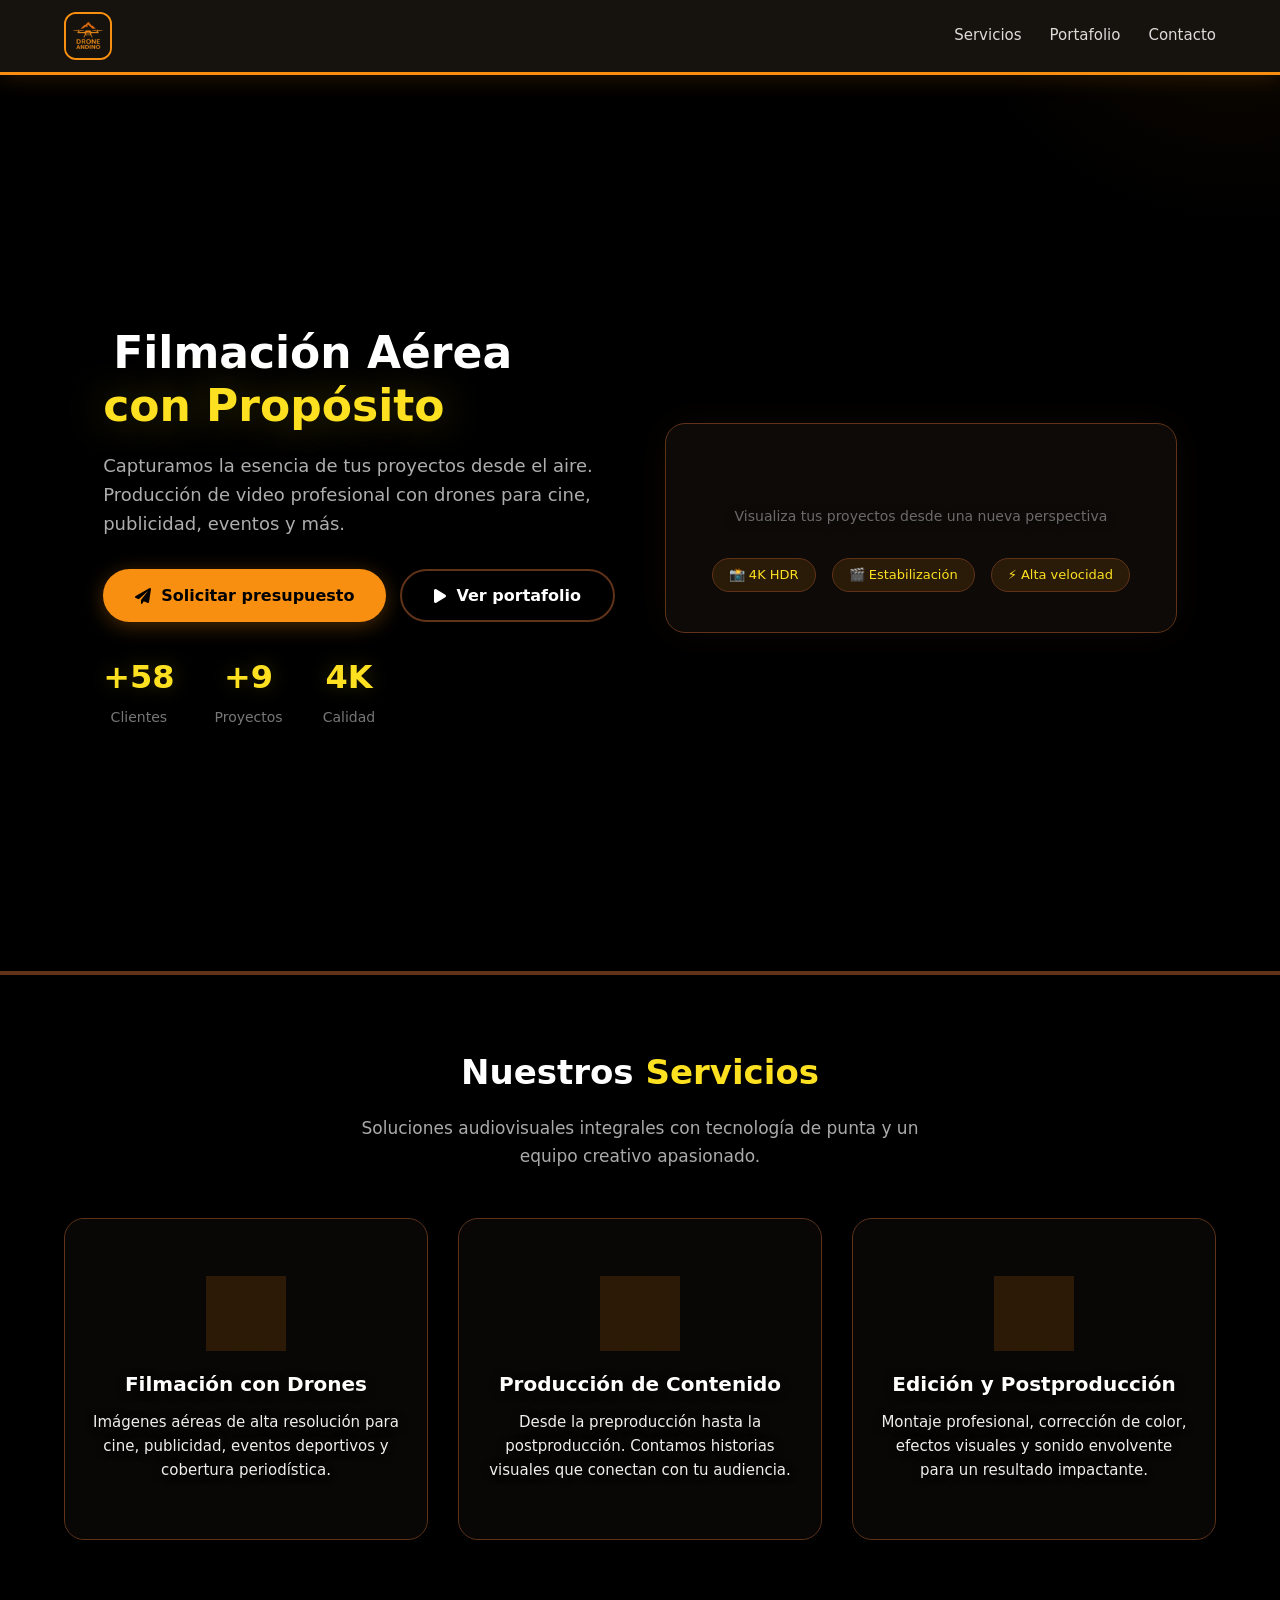
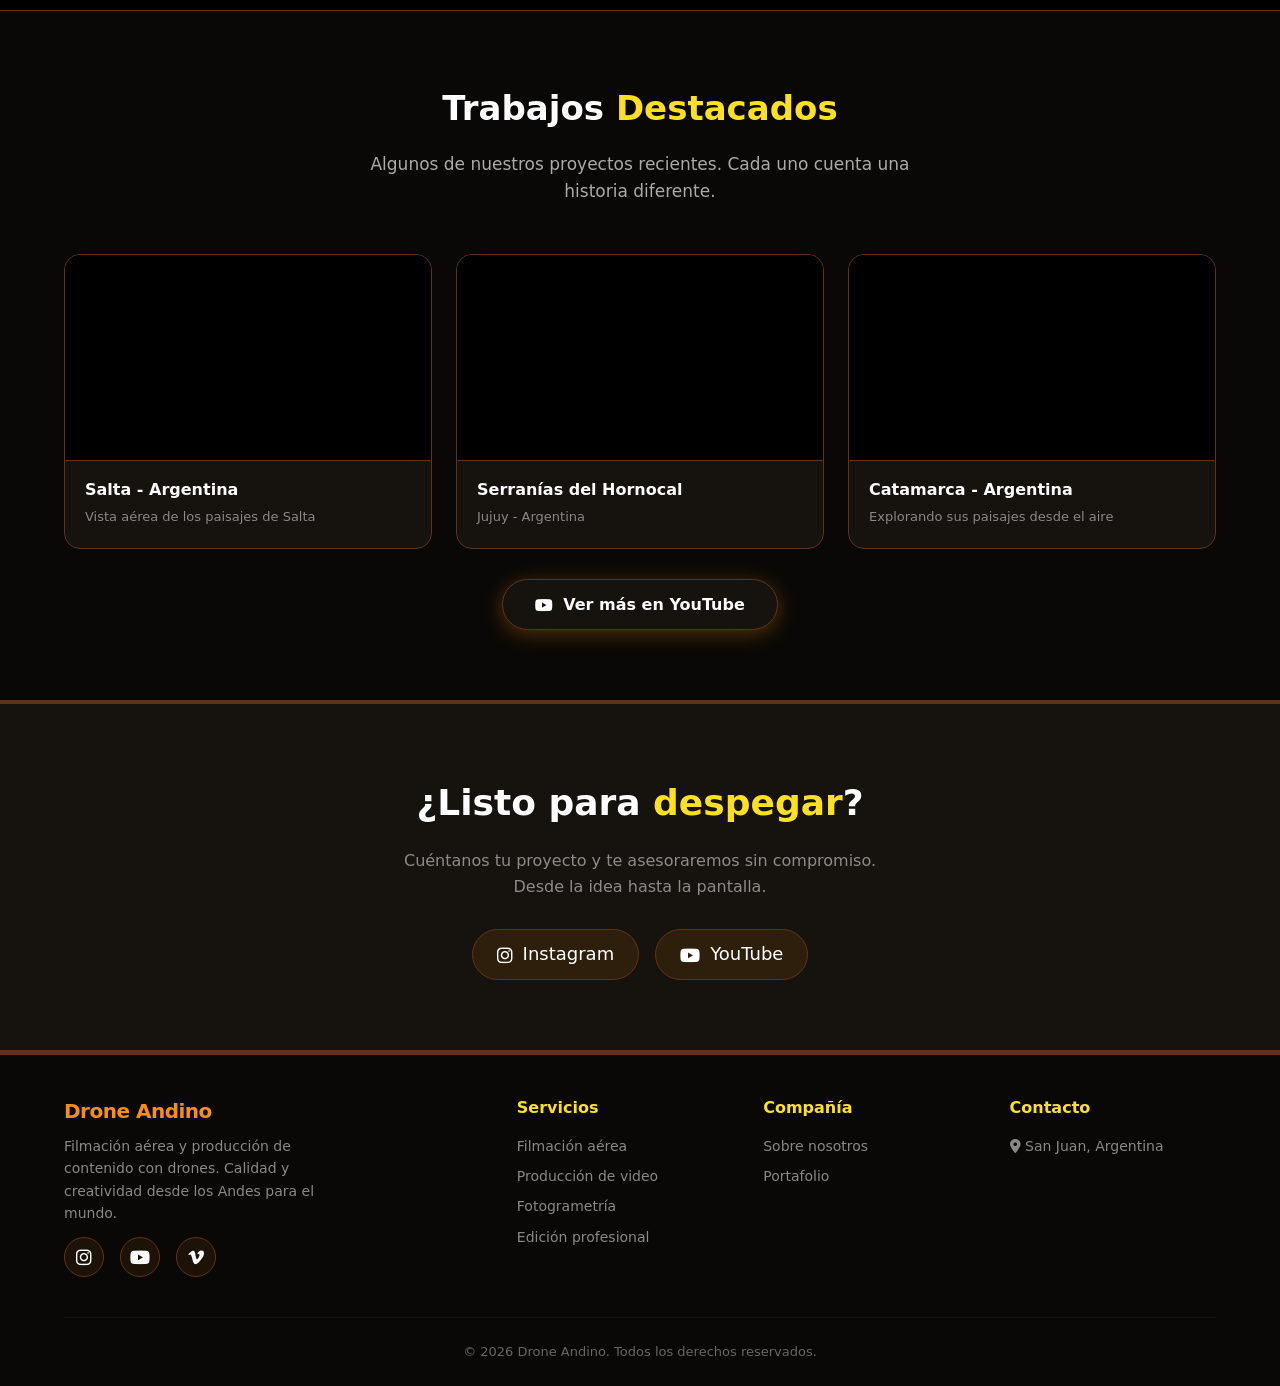
==== commit bfd3ac03: "fix: change tag for analytics." ====
--- a/index.html
+++ b/index.html
@@ -10,13 +10,15 @@
     <link rel="icon" href="logo.ico" type="image/x-icon">
     <link rel="shortcut icon" href="logo.ico" type="image/x-icon">
 
-    <!-- Google Tag Manager -->
-    <script>(function(w,d,s,l,i){w[l]=w[l]||[];w[l].push({'gtm.start':
-    new Date().getTime(),event:'gtm.js'});var f=d.getElementsByTagName(s)[0],
-    j=d.createElement(s),dl=l!='dataLayer'?'&l='+l:'';j.async=true;j.src=
-    'https://www.googletagmanager.com/gtm.js?id='+i+dl;f.parentNode.insertBefore(j,f);
-    })(window,document,'script','dataLayer','GTM-KLQ2W5HN');</script>
-    <!-- End Google Tag Manager -->
+    <!-- Google tag (gtag.js) -->
+    <script async src="https://www.googletagmanager.com/gtag/js?id=G-TFX0RTS82R"></script>
+    <script>
+    window.dataLayer = window.dataLayer || [];
+    function gtag(){dataLayer.push(arguments);}
+    gtag('js', new Date());
+
+    gtag('config', 'G-TFX0RTS82R');
+    </script>
 
     <!-- Font Awesome para íconos -->
     <link rel="stylesheet" href="https://cdnjs.cloudflare.com/ajax/libs/font-awesome/6.0.0-beta3/css/all.min.css">
@@ -24,11 +26,6 @@
     <link rel="stylesheet" href="style.css">
 </head>
 <body>
-    <!-- Google Tag Manager (noscript) -->
-    <noscript><iframe src="https://www.googletagmanager.com/ns.html?id=GTM-KLQ2W5HN"
-    height="0" width="0" style="display:none;visibility:hidden"></iframe></noscript>
-    <!-- End Google Tag Manager (noscript) -->
-    <!-- ===== HEADER MEJORADO ===== -->
     <header>
         <div class="container header-flex">
             <!-- Logo -->
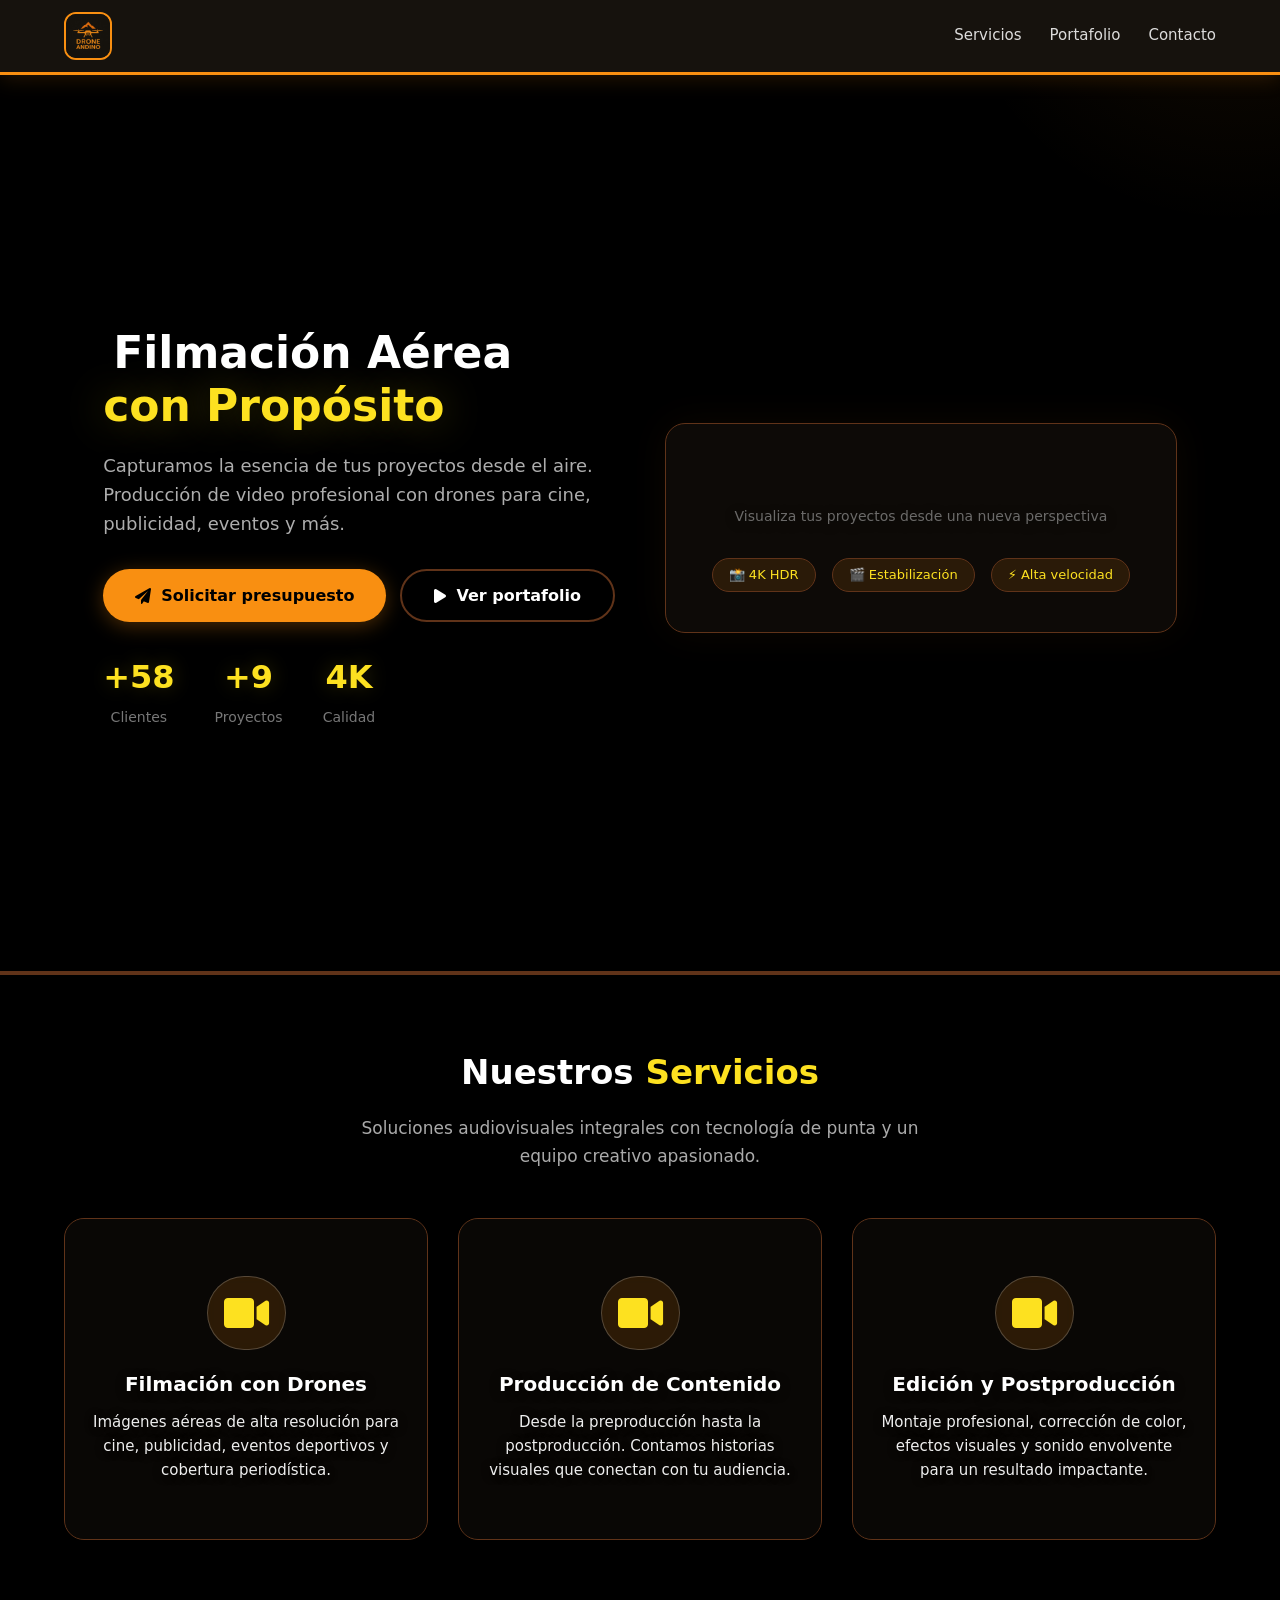
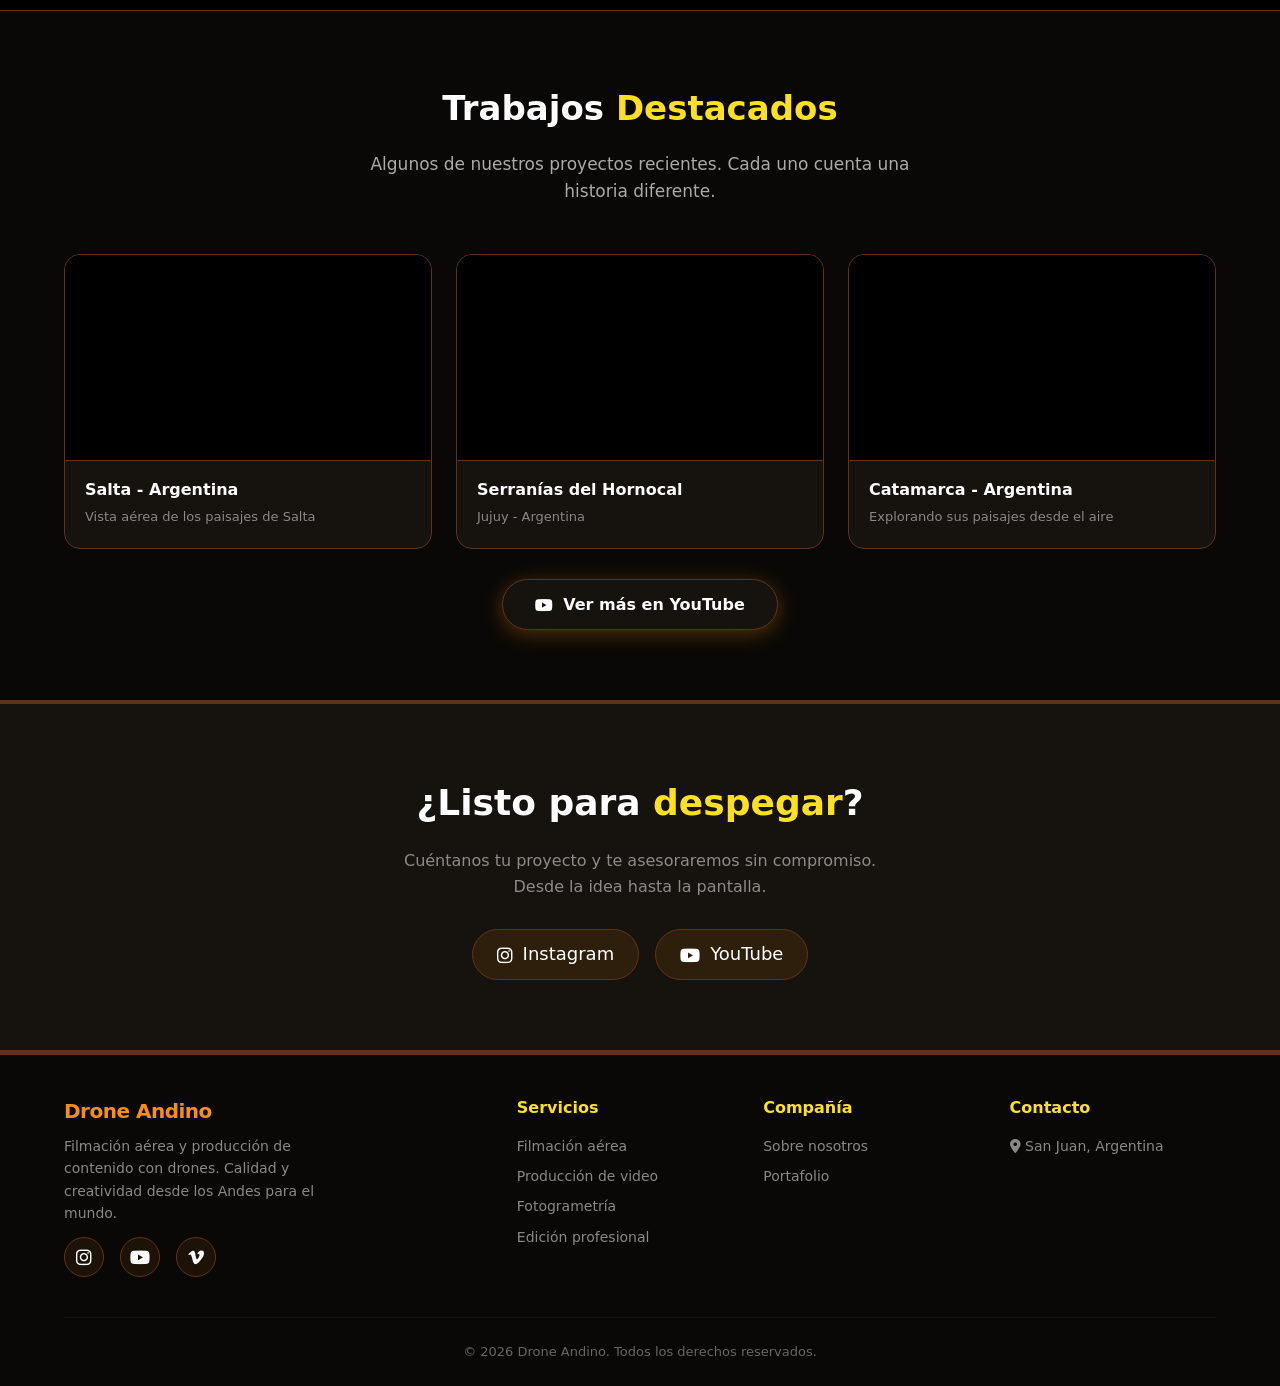
==== commit 66af6292: "feat: add custome tag for solicitar presupuesto." ====
--- a/index.html
+++ b/index.html
@@ -18,6 +18,15 @@
     gtag('js', new Date());
 
     gtag('config', 'G-TFX0RTS82R');
+
+    document.querySelector('a[href="#contacto"]').addEventListener('click', function() {
+        gtag('event', 'solicitar_presupuesto', {
+            'event_category': 'conversion',
+            'event_label': 'btn_solicitar-presupuesto',
+            'page_location': window.location.href,
+            'page_title': document.title
+        });
+    });
     </script>
 
     <!-- Font Awesome para íconos -->
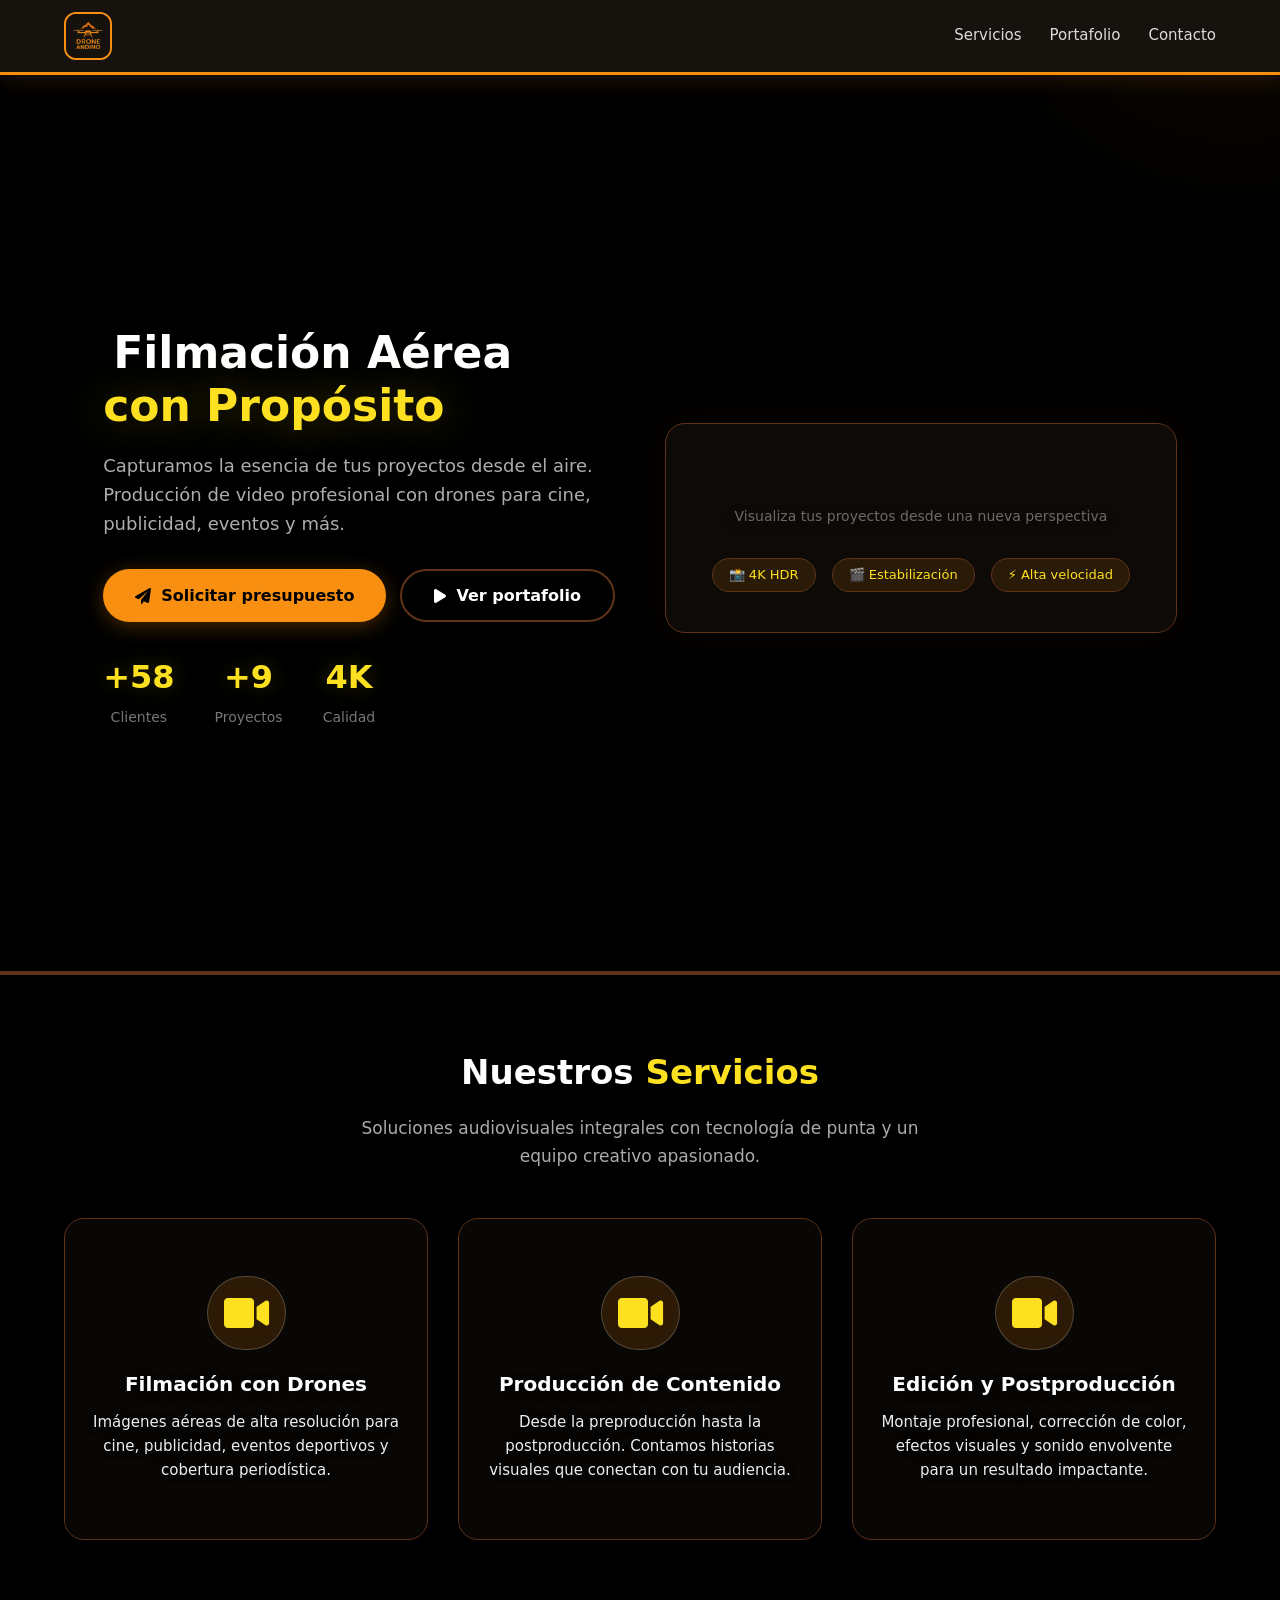
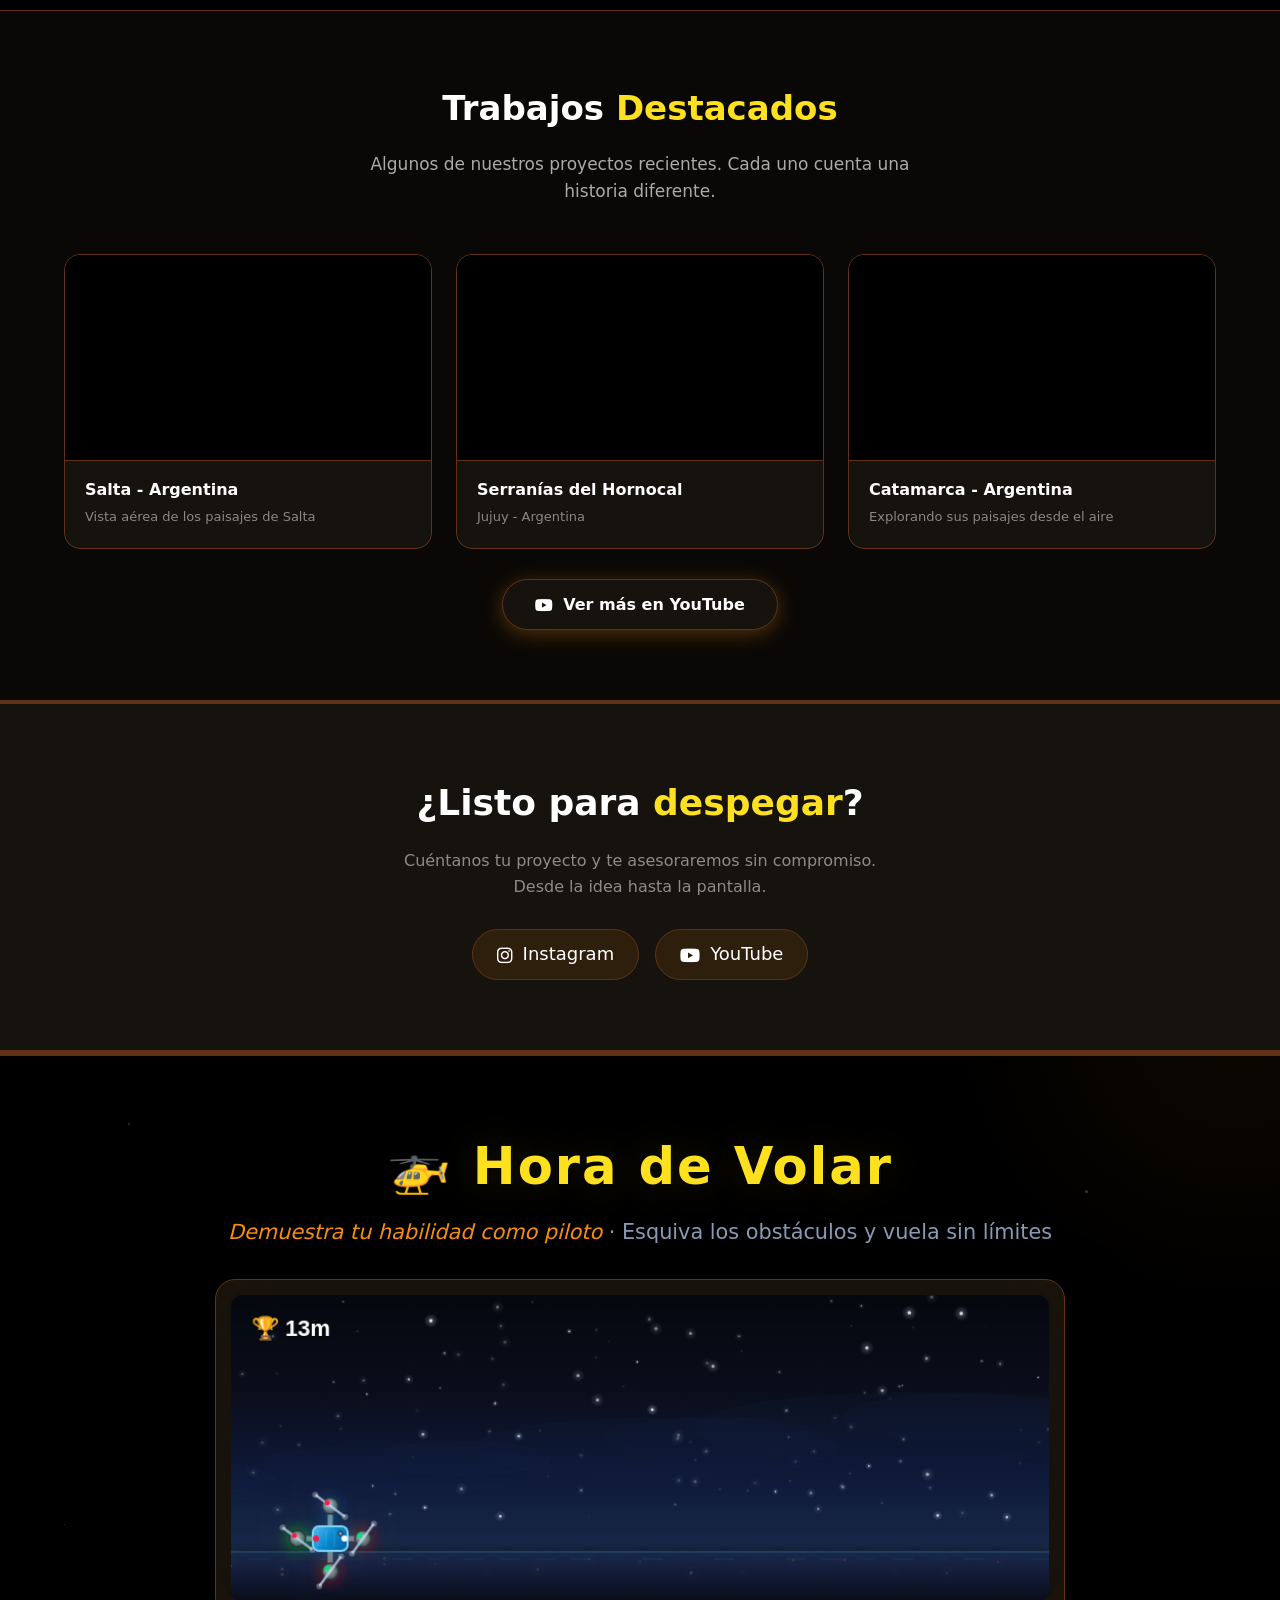
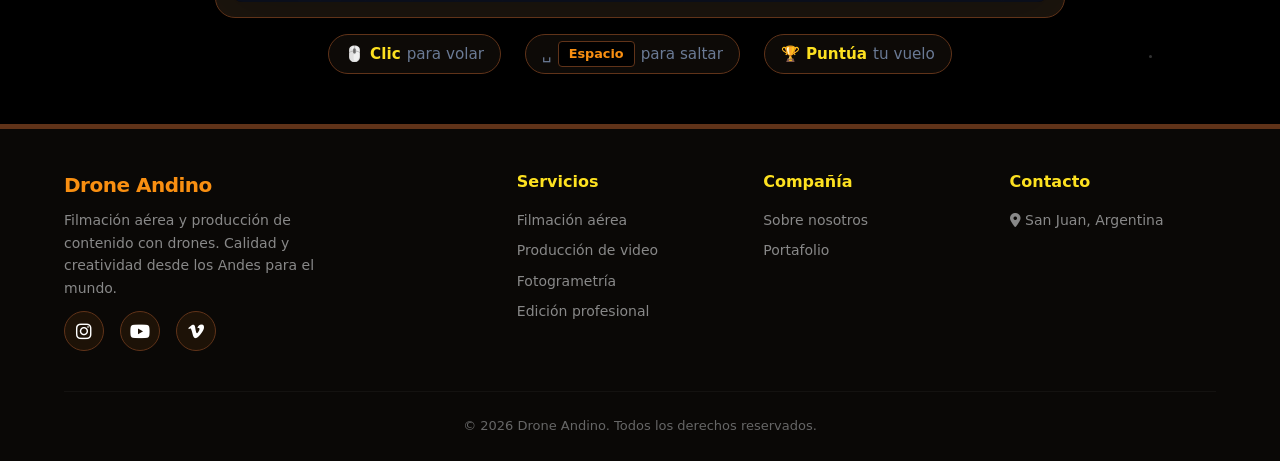
==== commit 8d588694: "feat: add drone game into footer." ====
--- a/index.html
+++ b/index.html
@@ -31,8 +31,8 @@
 
     <!-- Font Awesome para íconos -->
     <link rel="stylesheet" href="https://cdnjs.cloudflare.com/ajax/libs/font-awesome/6.0.0-beta3/css/all.min.css">
-
-    <link rel="stylesheet" href="style.css">
+    <link rel="stylesheet" href="assets/css/style.css">
+    <link rel="stylesheet" href="assets/css/game-styles.css" />
 </head>
 <body>
     <header>
@@ -269,6 +269,57 @@
         </div>
     </section>
 
+    <!-- ============================================ -->
+    <!-- SECCIÓN: HORA DE VOLAR                        -->
+    <!-- ============================================ -->
+    <section class="game-section" id="hora-de-volar">
+        
+        <!-- Estrellas decorativas -->
+        <div class="game-stars">
+            <span style="top: 10%; left: 10%; width: 2px; height: 2px;"></span>
+            <span style="top: 20%; right: 15%; width: 3px; height: 3px;"></span>
+            <span style="bottom: 30%; left: 20%; width: 2px; height: 2px;"></span>
+            <span style="top: 50%; right: 25%; width: 2px; height: 2px;"></span>
+            <span style="bottom: 10%; right: 10%; width: 3px; height: 3px;"></span>
+            <span style="top: 70%; left: 5%; width: 1px; height: 1px;"></span>
+            <span style="top: 40%; left: 60%; width: 2px; height: 2px;"></span>
+            <span style="top: 80%; left: 40%; width: 1px; height: 1px;"></span>
+        </div>
+
+        <div class="game-container">
+            
+            <!-- Título -->
+            <h2 class="game-title">
+                🚁 <span class="highlight">Hora de Volar</span>
+            </h2>
+            
+            <!-- Subtítulo -->
+            <p class="game-subtitle">
+                <i>Demuestra tu habilidad como piloto</i> · Esquiva los obstáculos y vuela sin límites
+            </p>
+
+            <!-- Contenedor del juego -->
+            <div class="game-wrapper">
+                <div class="game-canvas-container">
+                    <canvas id="gameCanvas" width="800" height="300"></canvas>
+                </div>
+            </div>
+
+            <!-- Controles -->
+            <div class="game-controls">
+                <span class="control-item">
+                    🖱️ <strong>Clic</strong> para volar
+                </span>
+                <span class="control-item">
+                    ␣ <span class="key">Espacio</span> para saltar
+                </span>
+                <span class="control-item">
+                    <span class="score-icon">🏆</span> <strong>Puntúa</strong> tu vuelo
+                </span>
+            </div>
+        </div>
+    </section>
+
     <!-- ===== FOOTER ===== -->
     <footer>
         <div class="container">
@@ -304,6 +355,8 @@
             </div>
         </div>
     </footer>
+
+    <script src="assets/js/game.js"></script>
 
     <script>
         document.addEventListener('DOMContentLoaded', function() {
--- a/assets/css/style.css
+++ b/assets/css/style.css
@@ -0,0 +1,931 @@
+/* ----- RESET Y BASE ----- */
+* {
+    margin: 0;
+    padding: 0;
+    box-sizing: border-box;
+}
+
+body {
+    font-family: 'Segoe UI', Roboto, system-ui, -apple-system, sans-serif;
+    background: #000000;
+    color: #ffffff;
+    line-height: 1.6;
+}
+
+.container {
+    max-width: 1200px;
+    margin: 0 auto;
+    padding: 0 24px;
+}
+
+/* ----- HEADER / NAV ----- */
+header {
+    background: #16120D;
+    padding: 12px 0;
+    border-bottom: 3px solid #F98F11;
+    position: sticky;
+    top: 0;
+    z-index: 1000;
+    box-shadow: 0 4px 20px rgba(249, 143, 17, 0.15);
+}
+
+.header-flex {
+    display: flex;
+    justify-content: space-between;
+    align-items: center;
+    flex-wrap: wrap;
+    gap: 16px;
+}
+
+/* ----- LOGO ----- */
+.logo-area {
+    display: flex;
+    align-items: center;
+}
+
+.logo-link {
+    display: flex;
+    align-items: center;
+    gap: 12px;
+    text-decoration: none;
+}
+
+.logo-img {
+    width: 48px;
+    height: 48px;
+    border-radius: 12px;
+    object-fit: cover;
+    border: 2px solid #F98F11;
+    transition: all 0.3s ease;
+}
+
+.logo-link:hover .logo-img {
+    border-color: #FDE120;
+    transform: scale(1.05);
+    box-shadow: 0 0 20px rgba(249, 143, 17, 0.3);
+}
+
+.logo-text {
+    font-size: 22px;
+    font-weight: 700;
+    color: #F98F11;
+    letter-spacing: -0.5px;
+    white-space: nowrap;
+}
+
+.logo-text span {
+    color: #F98F11;
+}
+
+/* ----- MENÚ HAMBURGUESA (Móvil) ----- */
+.menu-toggle {
+    display: none;
+    background: transparent;
+    border: 2px solid #F98F11;
+    border-radius: 8px;
+    color: #ffffff;
+    font-size: 22px;
+    padding: 8px 12px;
+    width: 44px;
+    height: 44px;
+    align-items: center;
+    justify-content: center;
+    cursor: pointer;
+    transition: all 0.3s ease;
+    line-height: 1;
+}
+
+.menu-toggle:hover {
+    background: #F98F11;
+    color: #000000;
+}
+
+.menu-toggle.active {
+    border-color: #FDE120;
+    background: #FDE120;
+    color: #000000;
+}
+
+/* ----- NAVEGACIÓN ----- */
+.nav-links {
+    display: flex;
+    gap: 28px;
+    align-items: center;
+    flex-wrap: wrap;
+    transition: all 0.3s ease;
+}
+
+.nav-links a {
+    color: rgba(255, 255, 255, 0.85);
+    text-decoration: none;
+    font-weight: 500;
+    font-size: 15px;
+    transition: color 0.2s;
+    display: inline-flex;
+    align-items: center;
+    gap: 6px;
+    padding: 6px 0;
+    border-bottom: 2px solid transparent;
+}
+
+.nav-links a:hover {
+    color: #FDE120;
+    border-bottom-color: #F98F11;
+}
+
+.btn-outline-dark {
+    border: 1.5px solid #F98F11 !important;
+    padding: 6px 20px !important;
+    border-radius: 30px !important;
+    border-bottom: none !important;
+    transition: all 0.2s;
+    color: #ffffff !important;
+}
+
+.btn-outline-dark:hover {
+    background: #F98F11 !important;
+    color: #000000 !important;
+    border-color: #F98F11 !important;
+    border-bottom: none !important;
+}
+
+/* ----- HERO (con video de fondo) ----- */
+.hero {
+    position: relative;
+    overflow: hidden;
+    background: rgba(0, 0, 0, 0.5);
+    padding: 80px 0 70px;
+    border-bottom: 4px solid #603319;
+    min-height: 100vh;
+    display: flex;
+    align-items: center;
+}
+
+/* Video de fondo SOLO para el Hero */
+.hero-video-fondo {
+    position: absolute;
+    top: 0;
+    left: 0;
+    min-width: 100%;
+    min-height: 100%;
+    width: auto;
+    height: auto;
+    z-index: -1;
+    object-fit: cover;
+}
+
+/* Capa oscura sobre el video para mejor legibilidad */
+.hero::after {
+    content: '';
+    position: absolute;
+    top: 0;
+    left: 0;
+    width: 100%;
+    height: 100%;
+    background: rgba(0, 0, 0, 0.3);
+    z-index: 0;
+    pointer-events: none;
+}
+
+/* Gradiente decorativo (se mantiene) */
+.hero::before {
+    content: '';
+    position: absolute;
+    top: -50%;
+    right: -20%;
+    width: 600px;
+    height: 600px;
+    background: radial-gradient(circle, rgba(249, 143, 17, 0.08) 0%, transparent 70%);
+    border-radius: 50%;
+    pointer-events: none;
+    z-index: 1;
+}
+
+.hero-grid {
+    display: grid;
+    grid-template-columns: 1fr 1fr;
+    gap: 50px;
+    align-items: center;
+    position: relative;
+    z-index: 2;
+}
+
+.hero h1 {
+    font-size: 44px;
+    font-weight: 800;
+    line-height: 1.2;
+    margin-bottom: 20px;
+}
+
+.hero h1 i {
+    color: #F98F11;
+    margin-right: 10px;
+}
+
+.hero h1 .highlight {
+    color: #FDE120;
+    text-shadow: 0 0 40px rgba(253, 225, 32, 0.3), 0 4px 20px rgba(0, 0, 0, 0.9);
+}
+
+.hero p {
+    font-size: 18px;
+    opacity: 0.85;
+    margin-bottom: 30px;
+    max-width: 500px;
+    color: #cccccc;
+    text-shadow: 0 2px 12px rgba(0, 0, 0, 0.9);
+}
+
+.hero-buttons {
+    display: flex;
+    flex-wrap: wrap;
+    gap: 14px;
+}
+
+.btn-primary {
+    background: #F98F11;
+    color: #000000;
+    padding: 12px 32px;
+    border-radius: 40px;
+    font-weight: 700;
+    text-decoration: none;
+    display: inline-flex;
+    align-items: center;
+    gap: 10px;
+    transition: all 0.25s;
+    border: none;
+    font-size: 16px;
+    cursor: pointer;
+    box-shadow: 0 4px 20px rgba(249, 143, 17, 0.3);
+}
+
+.btn-primary:hover {
+    background: #FDE120;
+    transform: translateY(-3px);
+    box-shadow: 0 8px 30px rgba(253, 225, 32, 0.4);
+}
+
+.btn-secondary {
+    background: transparent;
+    color: #ffffff;
+    padding: 12px 32px;
+    border-radius: 40px;
+    font-weight: 600;
+    text-decoration: none;
+    display: inline-flex;
+    align-items: center;
+    gap: 10px;
+    border: 2px solid #603319;
+    transition: all 0.25s;
+}
+
+.btn-secondary:hover {
+    border-color: #F98F11;
+    background: rgba(249, 143, 17, 0.1);
+    transform: translateY(-3px);
+}
+
+.hero-stats {
+    display: flex;
+    gap: 40px;
+    margin-top: 30px;
+}
+
+.hero-stats div {
+    text-align: center;
+}
+
+.hero-stats .number {
+    font-size: 32px;
+    font-weight: 800;
+    color: #FDE120;
+    display: block;
+    text-shadow: 0 0 20px rgba(253, 225, 32, 0.2);
+}
+
+.hero-stats .label {
+    font-size: 14px;
+    opacity: 0.7;
+    color: #aaaaaa;
+}
+
+.hero-image-placeholder {
+    background: rgba(22, 18, 13, 0.6);
+    border-radius: 20px;
+    padding: 40px 20px;
+    text-align: center;
+    border: 1px solid #603319;
+    backdrop-filter: blur(4px);
+    box-shadow: 0 0 40px rgba(249, 143, 17, 0.05);
+}
+
+.hero-image-placeholder i {
+    font-size: 72px;
+    color: #F98F11;
+    opacity: 0.8;
+}
+
+.hero-image-placeholder p {
+    margin-top: 16px;
+    font-size: 14px;
+    opacity: 0.6;
+    color: #aaaaaa;
+}
+
+.badge-group {
+    display: flex;
+    justify-content: center;
+    gap: 16px;
+    margin-top: 20px;
+    flex-wrap: wrap;
+}
+
+.badge-group span {
+    background: rgba(249, 143, 17, 0.12);
+    border: 1px solid #603319;
+    padding: 6px 16px;
+    border-radius: 30px;
+    font-size: 13px;
+    color: #FDE120;
+}
+
+/* ----- SERVICIOS ----- */
+.section {
+    padding: 70px 0;
+}
+
+.section-dark {
+    background: #000000;
+}
+
+.section-dark-alt {
+    background: #0a0806;
+}
+
+.section-title {
+    font-size: 34px;
+    font-weight: 700;
+    margin-bottom: 16px;
+    text-align: center;
+}
+
+.section-title span {
+    color: #FDE120;
+}
+
+.section-subtitle {
+    text-align: center;
+    color: #aaaaaa;
+    max-width: 600px;
+    margin: 0 auto 48px;
+    font-size: 17px;
+}
+
+.services-grid {
+    display: grid;
+    grid-template-columns: repeat(auto-fit, minmax(260px, 1fr));
+    gap: 30px;
+}
+
+.service-card {
+    background: #16120D;
+    border-radius: 20px;
+    padding: 32px 24px;
+    transition: all 0.3s;
+    border: 1px solid #603319;
+    text-align: center;
+}
+
+.service-card:hover {
+    transform: translateY(-8px);
+    border-color: #F98F11;
+    box-shadow: 0 12px 40px rgba(249, 143, 17, 0.08);
+}
+
+.service-card i {
+    font-size: 40px;
+    color: #FDE120;
+    background: rgba(249, 143, 17, 0.1);
+    padding: 16px;
+    border-radius: 60px;
+    margin-bottom: 18px;
+    border: 1px solid #603319;
+}
+
+.service-card h3 {
+    font-size: 20px;
+    margin-bottom: 10px;
+    color: #ffffff;
+}
+
+.service-card p {
+    color: #aaaaaa;
+    font-size: 15px;
+}
+
+/* ----- PORTAFOLIO ----- */
+.portfolio-showcase {
+    background: #0a0806;
+    border-top: 1px solid #603319;
+    border-bottom: 1px solid #603319;
+}
+
+.video-grid {
+    display: grid;
+    grid-template-columns: repeat(auto-fit, minmax(280px, 1fr));
+    gap: 24px;
+    margin-top: 30px;
+}
+
+.video-item {
+    background: #16120D;
+    border-radius: 16px;
+    overflow: hidden;
+    transition: all 0.3s;
+    border: 1px solid #603319;
+}
+
+.video-item:hover {
+    transform: translateY(-4px);
+    border-color: #F98F11;
+    box-shadow: 0 8px 30px rgba(249, 143, 17, 0.06);
+}
+
+.video-thumb {
+    background: #0a0806;
+    height: 160px;
+    display: flex;
+    align-items: center;
+    justify-content: center;
+    color: #603319;
+    font-size: 14px;
+    position: relative;
+    border-bottom: 1px solid #603319;
+}
+
+.video-thumb i {
+    font-size: 48px;
+    color: #F98F11;
+    opacity: 0.5;
+    transition: all 0.3s;
+}
+
+.video-item:hover .video-thumb i {
+    opacity: 1;
+    color: #FDE120;
+    transform: scale(1.05);
+}
+
+.video-info {
+    padding: 16px 20px 20px;
+}
+
+.video-info h4 {
+    font-size: 16px;
+    margin-bottom: 4px;
+    color: #ffffff;
+}
+
+.video-info p {
+    color: #888888;
+    font-size: 13px;
+}
+
+/* ----- TESTIMONIOS ----- */
+.testimonials {
+    background: #000000;
+}
+
+.testimonial-grid {
+    display: grid;
+    grid-template-columns: repeat(auto-fit, minmax(240px, 1fr));
+    gap: 24px;
+}
+
+.testimonial-card {
+    background: #16120D;
+    padding: 24px;
+    border-radius: 16px;
+    border-left: 4px solid #F98F11;
+    box-shadow: 0 2px 12px rgba(0, 0, 0, 0.3);
+}
+
+.testimonial-card p {
+    font-style: italic;
+    color: #dddddd;
+    margin-bottom: 12px;
+}
+
+.testimonial-card .author {
+    font-weight: 600;
+    color: #FDE120;
+}
+
+.testimonial-card .role {
+    font-size: 13px;
+    color: #888888;
+}
+
+/* ----- CTA FINAL ----- */
+.cta-section {
+    background: #16120D;
+    text-align: center;
+    padding: 70px 20px;
+    border-top: 3px solid #603319;
+    border-bottom: 3px solid #603319;
+}
+
+.cta-section h2 {
+    font-size: 36px;
+    margin-bottom: 16px;
+}
+
+.cta-section h2 span {
+    color: #FDE120;
+}
+
+.cta-section p {
+    max-width: 500px;
+    margin: 0 auto 30px;
+    opacity: 0.8;
+    color: #aaaaaa;
+}
+
+.cta-section .btn-primary {
+    background: #FDE120;
+    color: #000000;
+}
+
+.cta-section .btn-primary:hover {
+    background: #F98F11;
+    box-shadow: 0 8px 30px rgba(249, 143, 17, 0.4);
+}
+
+.social-links-cta {
+    display: flex;
+    gap: 16px;
+    justify-content: center;
+    flex-wrap: wrap;
+    margin-top: 30px;
+}
+
+.social-links-cta a {
+    color: #ffffff;
+    font-size: 18px;
+    background: rgba(249, 143, 17, 0.1);
+    padding: 10px 24px;
+    border-radius: 40px;
+    text-decoration: none;
+    display: inline-flex;
+    align-items: center;
+    gap: 10px;
+    border: 1px solid #603319;
+    transition: all 0.25s;
+}
+
+.social-links-cta a:hover {
+    background: #F98F11;
+    color: #000000;
+    border-color: #F98F11;
+    transform: translateY(-3px);
+}
+
+/* ----- FOOTER ----- */
+footer {
+    background: #0a0806;
+    color: rgba(255, 255, 255, 0.7);
+    padding: 40px 0 24px;
+    border-top: 2px solid #603319;
+}
+
+.footer-grid {
+    display: grid;
+    grid-template-columns: 2fr 1fr 1fr 1fr;
+    gap: 40px;
+    margin-bottom: 40px;
+}
+
+.footer-brand .logo-text {
+    font-size: 20px;
+    margin-bottom: 8px;
+    display: block;
+}
+
+.footer-brand p {
+    font-size: 14px;
+    max-width: 280px;
+    color: #888888;
+}
+
+.footer-col h4 {
+    color: #FDE120;
+    font-size: 16px;
+    margin-bottom: 14px;
+}
+
+.footer-col a {
+    display: block;
+    color: #888888;
+    text-decoration: none;
+    font-size: 14px;
+    margin-bottom: 8px;
+    transition: color 0.2s;
+}
+
+.footer-col a:hover {
+    color: #F98F11;
+}
+
+.footer-social {
+    display: flex;
+    gap: 16px;
+    margin-top: 12px;
+}
+
+.footer-social a {
+    background: rgba(249, 143, 17, 0.08);
+    width: 40px;
+    height: 40px;
+    border-radius: 40px;
+    display: inline-flex;
+    align-items: center;
+    justify-content: center;
+    color: #ffffff;
+    font-size: 18px;
+    transition: all 0.25s;
+    text-decoration: none;
+    border: 1px solid #603319;
+}
+
+.footer-social a:hover {
+    background: #F98F11;
+    color: #000000;
+    transform: translateY(-3px);
+    border-color: #F98F11;
+}
+
+.footer-bottom {
+    border-top: 1px solid rgba(255, 255, 255, 0.04);
+    padding-top: 24px;
+    text-align: center;
+    font-size: 13px;
+    color: #666666;
+}
+
+.footer-bottom i {
+    color: #F98F11;
+}
+
+/* ----- ESTILOS PARA LOS VIDEOS DE YOUTUBE ----- */
+.video-wrapper {
+    position: relative;
+    padding-bottom: 56.25%;
+    height: 0;
+    overflow: hidden;
+    background: #000000;
+    border-bottom: 1px solid #603319;
+}
+
+.video-wrapper iframe {
+    position: absolute;
+    top: 0;
+    left: 0;
+    width: 100%;
+    height: 100%;
+    border: none;
+}
+
+/* ----- ESTILOS PARA VIDEOS DE FONDO EN TARJETAS ----- */
+.service-card.video-card {
+    position: relative;
+    overflow: hidden;
+    padding: 0;
+    min-height: 320px;
+}
+
+.video-background {
+    position: absolute;
+    top: 0;
+    left: 0;
+    width: 100%;
+    height: 100%;
+    z-index: 0;
+    overflow: hidden;
+}
+
+.video-background video {
+    position: absolute;
+    top: 50%;
+    left: 50%;
+    min-width: 100%;
+    min-height: 100%;
+    width: auto;
+    height: auto;
+    transform: translate(-50%, -50%);
+    object-fit: cover;
+    transition: all 0.3s ease;
+}
+
+.video-background.center video {
+    transform: translate(-50%, -50%);
+    object-position: center center;
+}
+
+.video-background.left video {
+    transform: translate(-30%, -50%);
+    object-position: left center;
+}
+
+.video-background.right video {
+    transform: translate(-70%, -50%);
+    object-position: right center;
+}
+
+.video-background .overlay {
+    position: absolute;
+    top: 0;
+    left: 0;
+    width: 100%;
+    height: 100%;
+    background: rgba(0, 0, 0, 0.6);
+    z-index: 1;
+}
+
+.card-content {
+    position: relative;
+    z-index: 2;
+    padding: 32px 24px;
+    text-align: center;
+    color: #ffffff;
+    min-height: 320px;
+    display: flex;
+    flex-direction: column;
+    justify-content: center;
+    align-items: center;
+}
+
+.card-content i {
+    font-size: 40px;
+    color: #FDE120;
+    background: rgba(249, 143, 17, 0.15);
+    padding: 16px;
+    border-radius: 60px;
+    margin-bottom: 18px;
+    border: 1px solid rgba(255, 255, 255, 0.2);
+    backdrop-filter: blur(4px);
+}
+
+.card-content h3 {
+    color: #ffffff;
+    text-shadow: 0 2px 10px rgba(0, 0, 0, 0.5);
+}
+
+.card-content p {
+    color: #eeeeee;
+    text-shadow: 0 1px 8px rgba(0, 0, 0, 0.7);
+}
+
+/* ----- RESPONSIVE ----- */
+@media (max-width: 900px) {
+    .hero-grid {
+        grid-template-columns: 1fr;
+        text-align: center;
+    }
+
+    .hero p {
+        margin-left: auto;
+        margin-right: auto;
+    }
+
+    .hero-buttons {
+        justify-content: center;
+    }
+
+    .hero-stats {
+        justify-content: center;
+    }
+
+    .footer-grid {
+        grid-template-columns: 1fr 1fr;
+    }
+}
+
+@media (max-width: 768px) {
+    .logo-img {
+        width: 44px;
+        height: 44px;
+    }
+
+    .menu-toggle {
+        width: 44px;
+        height: 44px;
+        font-size: 20px;
+        display: flex;
+    }
+
+    .nav-links {
+        display: none;
+        width: 100%;
+        flex-direction: column;
+        align-items: stretch;
+        gap: 0;
+        padding: 16px 0;
+        border-top: 1px solid #603319;
+        margin-top: 12px;
+    }
+
+    .nav-links.open {
+        display: flex;
+    }
+
+    .nav-links a {
+        padding: 12px 16px;
+        border-bottom: 1px solid rgba(255, 255, 255, 0.05);
+        justify-content: center;
+        font-size: 16px;
+    }
+
+    .nav-links a:hover {
+        border-bottom-color: #F98F11;
+    }
+
+    .btn-outline-dark {
+        justify-content: center !important;
+        margin-top: 8px;
+        border: 1.5px solid #F98F11 !important;
+        border-radius: 30px !important;
+        padding: 10px 20px !important;
+    }
+
+    .logo-img {
+        width: 40px;
+        height: 40px;
+    }
+
+    .logo-text {
+        font-size: 18px;
+    }
+
+    /* Ocultar video del Hero en móviles */
+    .hero-video-fondo {
+        display: none;
+    }
+
+    .hero {
+        background: #000000;
+        min-height: auto;
+        padding: 60px 0 50px;
+    }
+
+    .hero::after {
+        display: none;
+    }
+}
+
+@media (max-width: 600px) {
+    .header-flex {
+        display: flex;
+        justify-content: space-between;
+        align-items: center;
+        flex-wrap: nowrap;
+        gap: 16px;
+    }
+
+    .nav-links {
+        justify-content: center;
+    }
+
+    .hero h1 {
+        font-size: 30px;
+    }
+
+    .footer-grid {
+        grid-template-columns: 1fr;
+        gap: 30px;
+    }
+
+    .section {
+        padding: 50px 0;
+    }
+
+    .hero-image-placeholder i {
+        font-size: 48px;
+    }
+}
+
+@media (max-width: 400px) {
+    .logo-img {
+        width: 40px;
+        height: 40px;
+    }
+
+    .menu-toggle {
+        width: 40px;
+        height: 40px;
+        font-size: 18px;
+    }
+
+    .logo-text {
+        font-size: 16px;
+    }
+}
--- a/assets/css/game-styles.css
+++ b/assets/css/game-styles.css
@@ -0,0 +1,301 @@
+/* ============================================ */
+/* ESTILOS PARA EL JUEGO "HORA DE VOLAR"        */
+/* Respeta la identidad visual de DroneAndino   */
+/* ============================================ */
+
+/* ----- CONTENEDOR PRINCIPAL ----- */
+.game-section {
+    background: #000000;
+    padding: 70px 20px 50px;
+    position: relative;
+    overflow: hidden;
+    border-top: 3px solid #603319;
+    border-bottom: 3px solid #603319;
+}
+
+/* Fondo con gradiente sutil */
+.game-section::before {
+    content: '';
+    position: absolute;
+    top: -50%;
+    right: -20%;
+    width: 600px;
+    height: 600px;
+    background: radial-gradient(circle, rgba(249, 143, 17, 0.05) 0%, transparent 70%);
+    border-radius: 50%;
+    pointer-events: none;
+    z-index: 0;
+}
+
+/* Decoración de estrellas */
+.game-stars {
+    position: absolute;
+    top: 0;
+    left: 0;
+    right: 0;
+    bottom: 0;
+    pointer-events: none;
+    opacity: 0.2;
+    z-index: 0;
+}
+
+.game-stars span {
+    position: absolute;
+    background: #ffffff;
+    border-radius: 50%;
+}
+
+/* ----- TÍTULOS ----- */
+.game-title {
+    text-align: center;
+    font-size: clamp(2rem, 6vw, 3.2rem);
+    font-weight: 800;
+    color: #ffffff;
+    margin-bottom: 8px;
+    letter-spacing: 2px;
+    position: relative;
+    z-index: 1;
+}
+
+.game-title .highlight {
+    color: #FDE120;
+    text-shadow: 0 0 40px rgba(253, 225, 32, 0.15);
+}
+
+.game-subtitle {
+    text-align: center;
+    font-size: clamp(1rem, 2vw, 1.3rem);
+    color: #8a9bb5;
+    margin-bottom: 30px;
+    font-weight: 300;
+    position: relative;
+    z-index: 1;
+}
+
+.game-subtitle i {
+    color: #F98F11;
+}
+
+/* ----- CONTENEDOR DEL CANVAS ----- */
+.game-wrapper {
+    max-width: 850px;
+    margin: 0 auto;
+    position: relative;
+    z-index: 1;
+}
+
+.game-canvas-container {
+    background: #16120D;
+    border-radius: 20px;
+    padding: 15px;
+    box-shadow: 0 20px 60px rgba(0, 0, 0, 0.7), inset 0 0 60px rgba(249, 143, 17, 0.03);
+    border: 1px solid #603319;
+    transition: border-color 0.3s ease, box-shadow 0.3s ease;
+}
+
+.game-canvas-container:hover {
+    border-color: #F98F11;
+    box-shadow: 0 20px 60px rgba(0, 0, 0, 0.7), 0 0 40px rgba(249, 143, 17, 0.05);
+}
+
+/* ----- CANVAS ----- */
+#gameCanvas {
+    display: block;
+    width: 100%;
+    height: auto;
+    border-radius: 12px;
+    cursor: pointer;
+    background: #0a0806;
+    aspect-ratio: 800 / 300;
+}
+
+/* ----- CONTROLES (debajo del juego) ----- */
+.game-controls {
+    text-align: center;
+    margin-top: 16px;
+    color: #6a7a95;
+    font-size: 0.95rem;
+    display: flex;
+    justify-content: center;
+    gap: 24px;
+    flex-wrap: wrap;
+    position: relative;
+    z-index: 1;
+}
+
+.game-controls .control-item {
+    display: inline-flex;
+    align-items: center;
+    gap: 6px;
+    background: rgba(22, 18, 13, 0.6);
+    padding: 6px 16px;
+    border-radius: 30px;
+    border: 1px solid #603319;
+}
+
+.game-controls .control-item strong {
+    color: #FDE120;
+}
+
+.game-controls .control-item .key {
+    background: #000000;
+    color: #F98F11;
+    padding: 2px 10px;
+    border-radius: 4px;
+    font-size: 0.8rem;
+    border: 1px solid #603319;
+    font-weight: 700;
+}
+
+.game-controls .control-item .score-icon {
+    color: #FDE120;
+}
+
+/* ----- ESTADO DEL JUEGO (mensajes) ----- */
+.game-status {
+    text-align: center;
+    margin-top: 12px;
+    font-size: 0.9rem;
+    color: #888888;
+    position: relative;
+    z-index: 1;
+}
+
+.game-status .ready {
+    color: #FDE120;
+}
+
+.game-status .playing {
+    color: #4FC3F7;
+}
+
+.game-status .gameover {
+    color: #FF5252;
+}
+
+/* ----- BOTÓN PARA REINICIAR (opcional) ----- */
+.game-restart-btn {
+    display: none;
+    background: #F98F11;
+    color: #000000;
+    border: none;
+    padding: 10px 30px;
+    border-radius: 30px;
+    font-weight: 700;
+    font-size: 1rem;
+    cursor: pointer;
+    transition: all 0.3s ease;
+    margin: 16px auto 0;
+    position: relative;
+    z-index: 1;
+}
+
+.game-restart-btn:hover {
+    background: #FDE120;
+    transform: scale(1.05);
+    box-shadow: 0 4px 20px rgba(249, 143, 17, 0.3);
+}
+
+.game-restart-btn.show {
+    display: block;
+}
+
+/* ----- RESPONSIVE ----- */
+@media (max-width: 768px) {
+    .game-section {
+        padding: 50px 16px 40px;
+    }
+
+    .game-canvas-container {
+        padding: 10px;
+        border-radius: 16px;
+    }
+
+    #gameCanvas {
+        border-radius: 10px;
+    }
+
+    .game-controls {
+        gap: 12px;
+        font-size: 0.85rem;
+    }
+
+    .game-controls .control-item {
+        padding: 4px 12px;
+    }
+
+    .game-controls .control-item .key {
+        padding: 1px 8px;
+        font-size: 0.7rem;
+    }
+}
+
+@media (max-width: 480px) {
+    .game-section {
+        padding: 40px 12px 30px;
+    }
+
+    .game-canvas-container {
+        padding: 8px;
+        border-radius: 12px;
+    }
+
+    .game-controls {
+        gap: 8px;
+        font-size: 0.75rem;
+        flex-direction: column;
+        align-items: center;
+    }
+
+    .game-controls .control-item {
+        padding: 4px 12px;
+        width: auto;
+    }
+}
+
+/* ----- ANIMACIONES (opcional) ----- */
+@keyframes pulse-glow {
+    0%, 100% {
+        box-shadow: 0 0 20px rgba(249, 143, 17, 0.05);
+    }
+    50% {
+        box-shadow: 0 0 40px rgba(249, 143, 17, 0.12);
+    }
+}
+
+.game-canvas-container {
+    animation: pulse-glow 3s ease-in-out infinite;
+}
+
+/* Efecto de brillo en el borde al pasar el mouse */
+.game-canvas-container::after {
+    content: '';
+    position: absolute;
+    inset: -2px;
+    border-radius: 22px;
+    background: linear-gradient(135deg, transparent 40%, rgba(249, 143, 17, 0.1) 50%, transparent 60%);
+    opacity: 0;
+    transition: opacity 0.5s ease;
+    pointer-events: none;
+    z-index: 0;
+}
+
+.game-canvas-container:hover::after {
+    opacity: 1;
+}
+
+/* ----- UTILITARIO PARA EL CONTENEDOR ----- */
+.game-container {
+    position: relative;
+    z-index: 1;
+}
+
+/* --- RESPETAR TUS COLORES --- */
+/* Uso tus colores principales:
+   - #F98F11 (naranja principal)
+   - #FDE120 (amarillo/dorado)
+   - #603319 (marrón oscuro)
+   - #16120D (fondo oscuro)
+   - #0a0806 (fondo más oscuro)
+   - #000000 (negro)
+*/
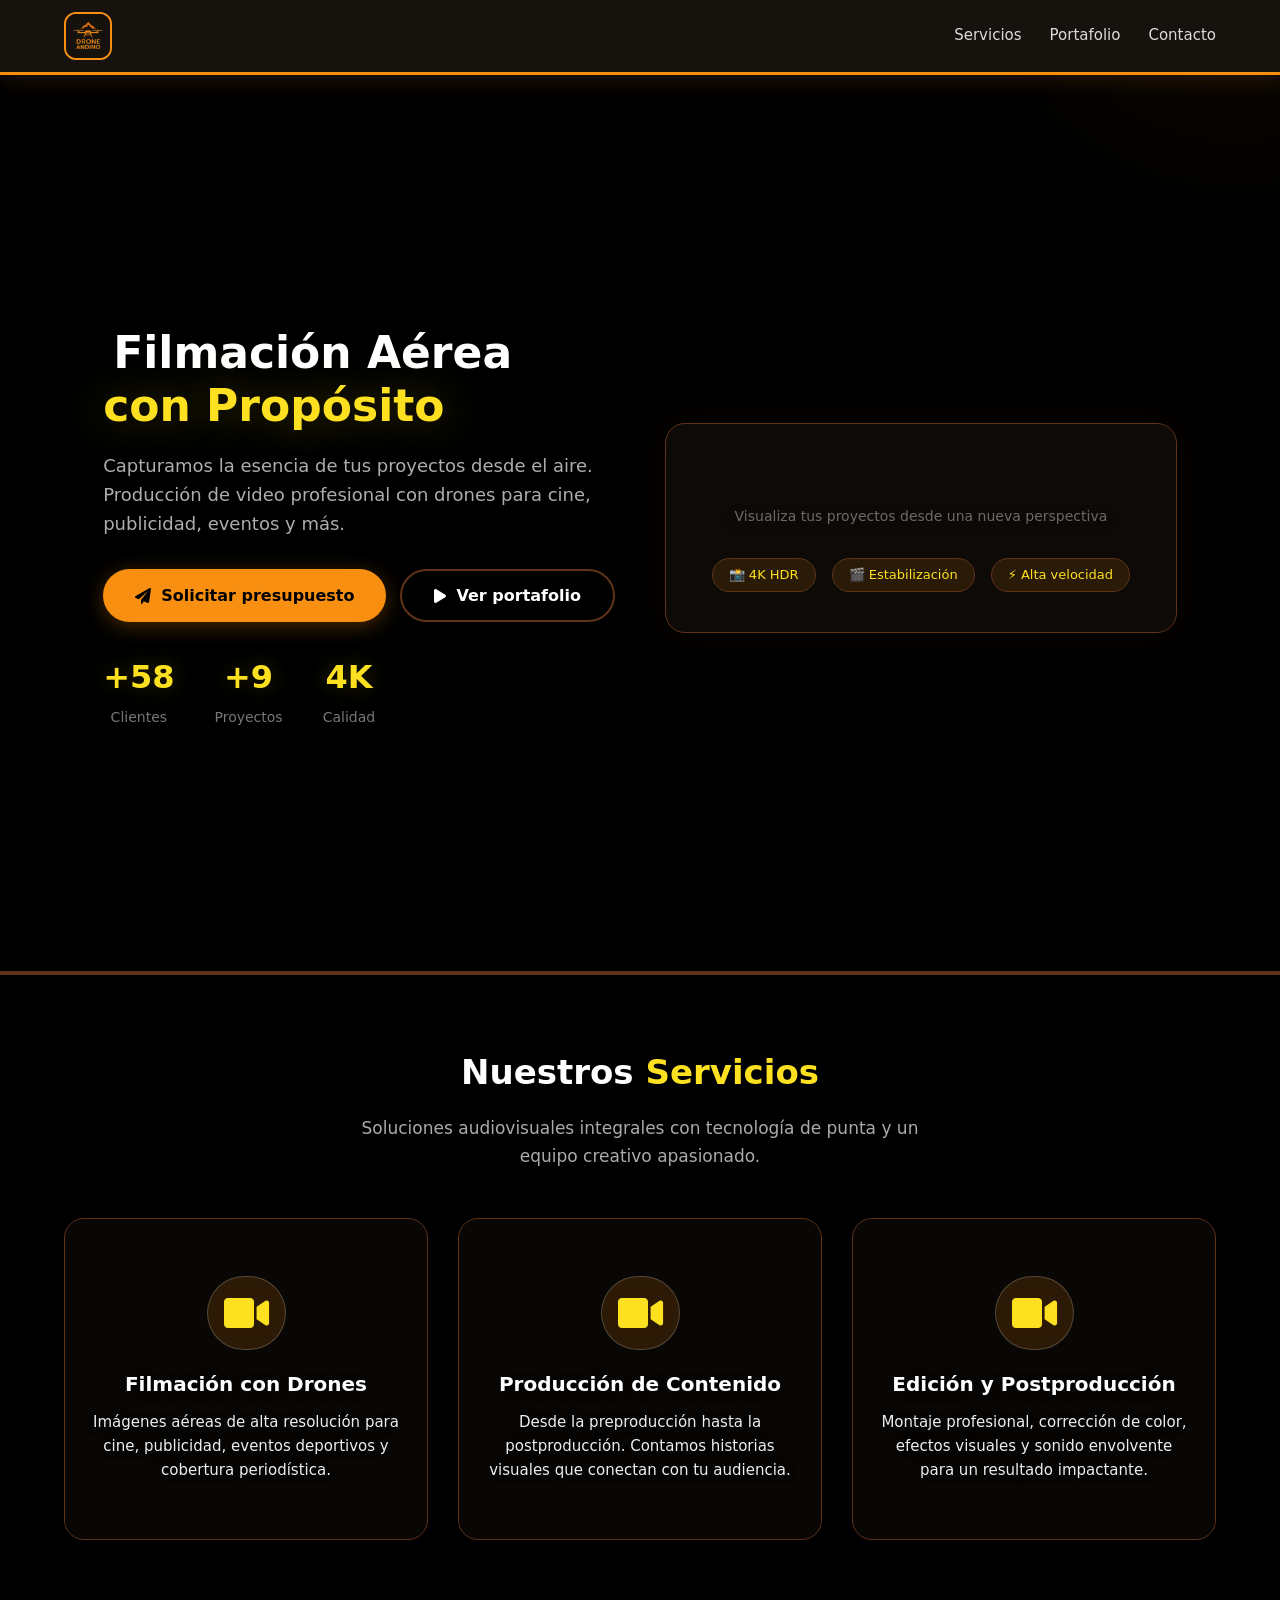
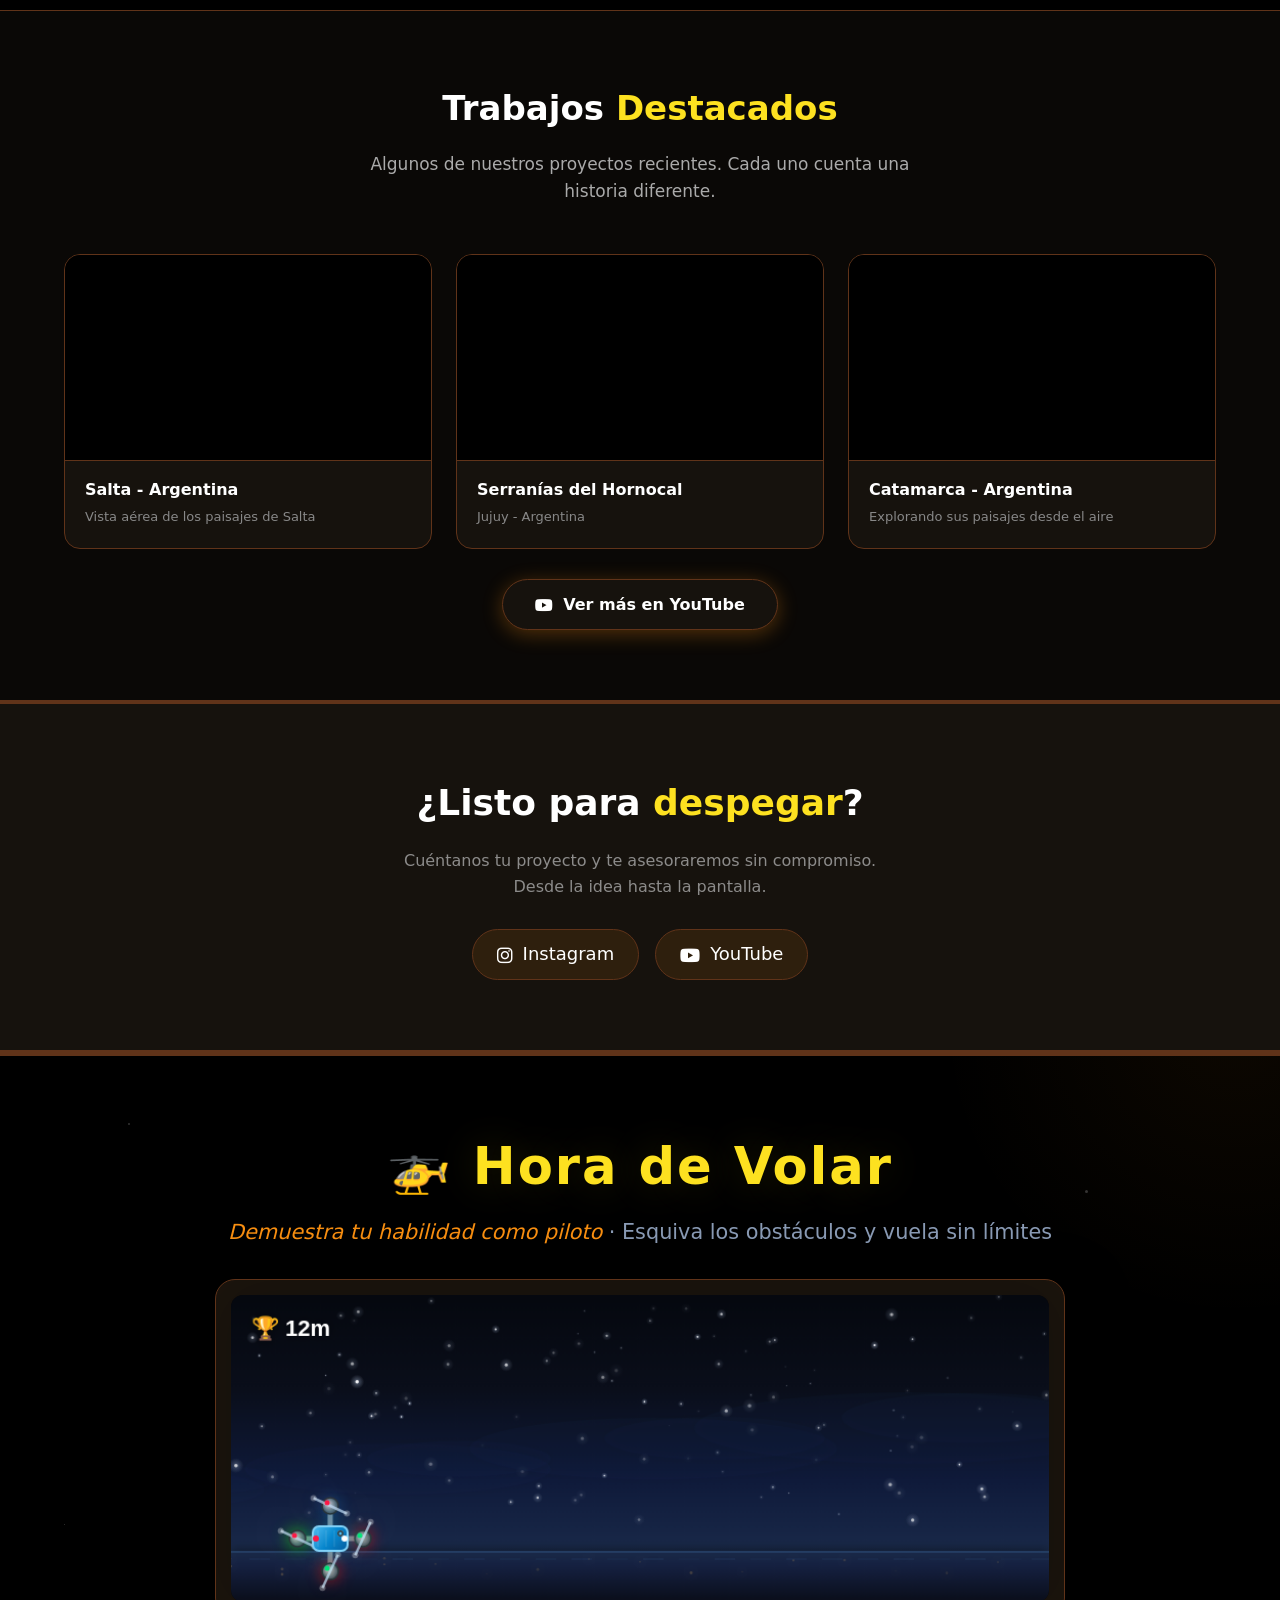
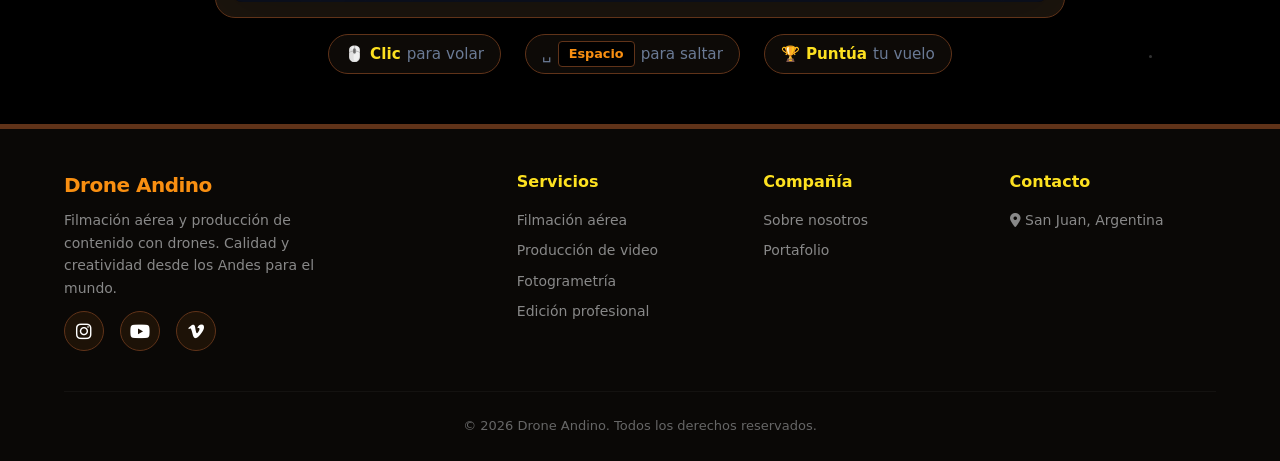
==== commit aaaf9fb8: "feat: add music and sound to game drone." ====
--- a/index.html
+++ b/index.html
@@ -356,6 +356,7 @@
         </div>
     </footer>
 
+    <script src="assets/js/game-sounds.js"></script> 
     <script src="assets/js/game.js"></script>
 
     <script>
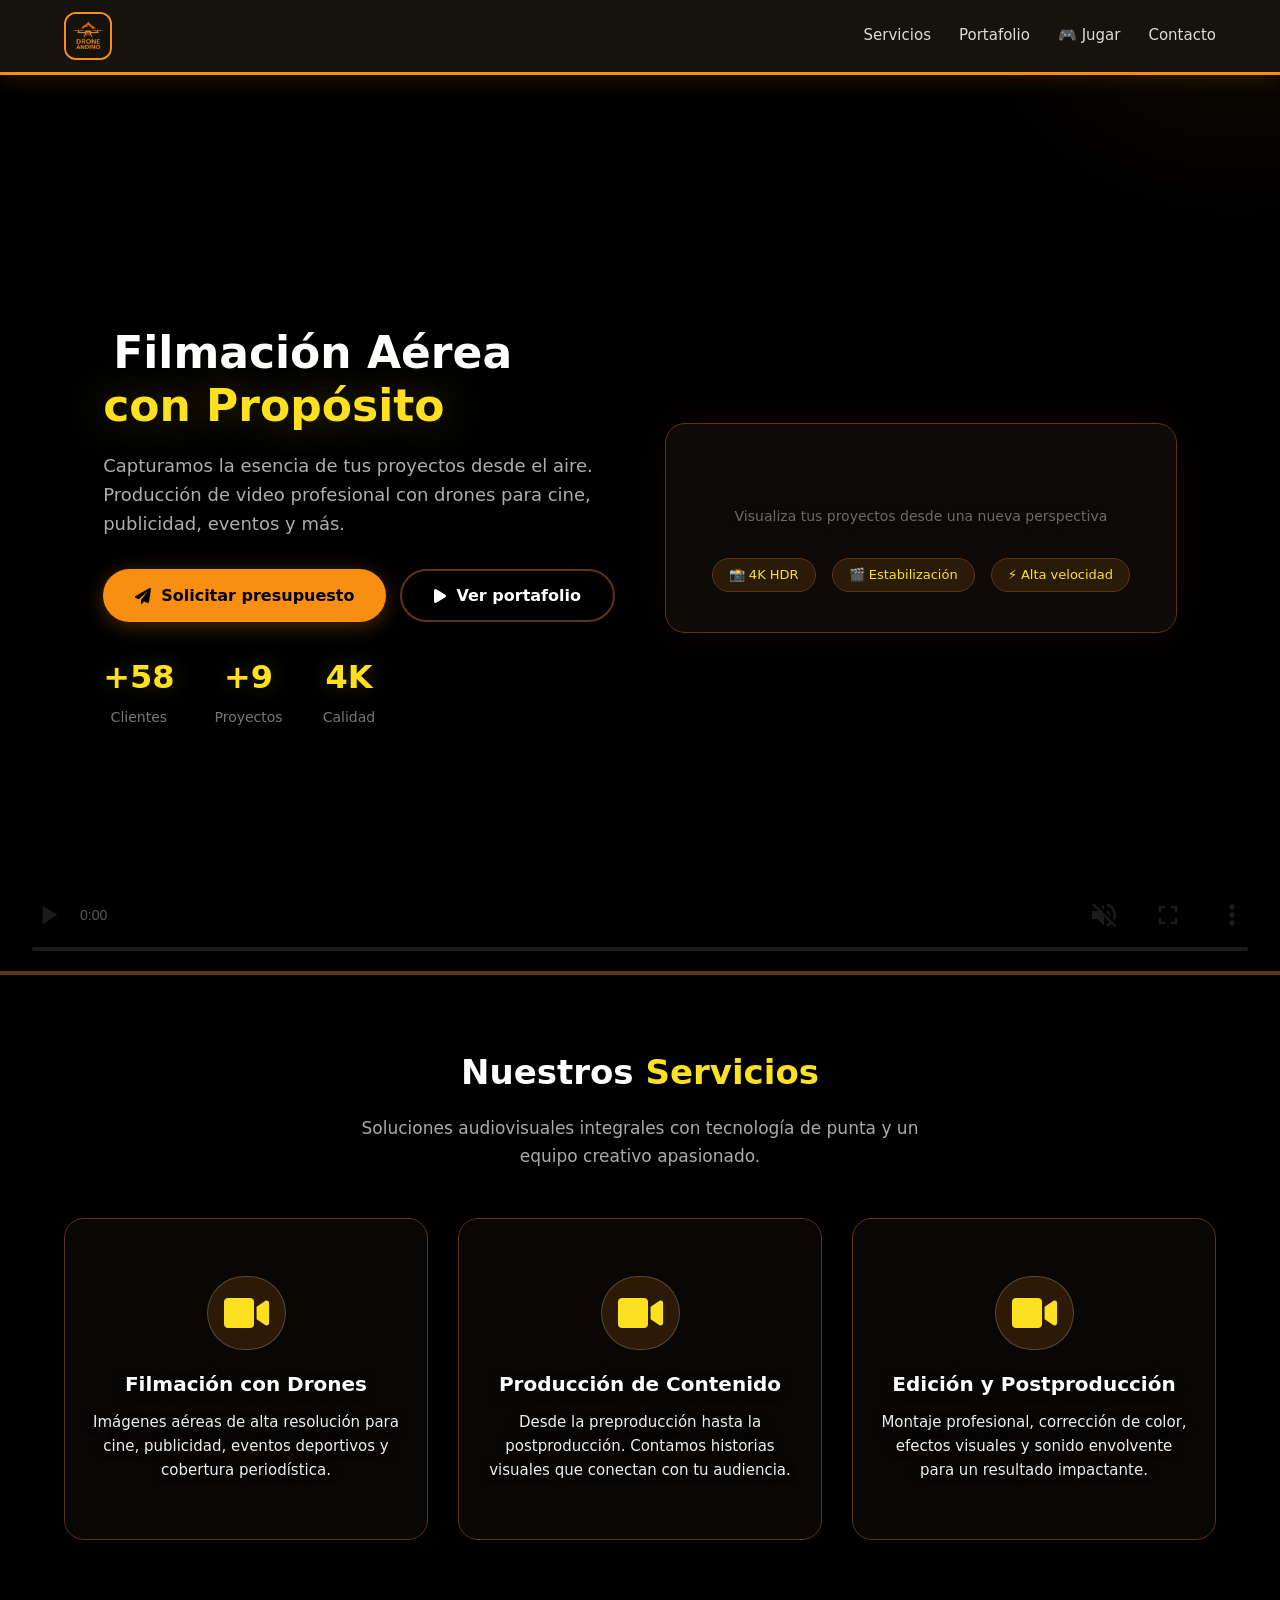
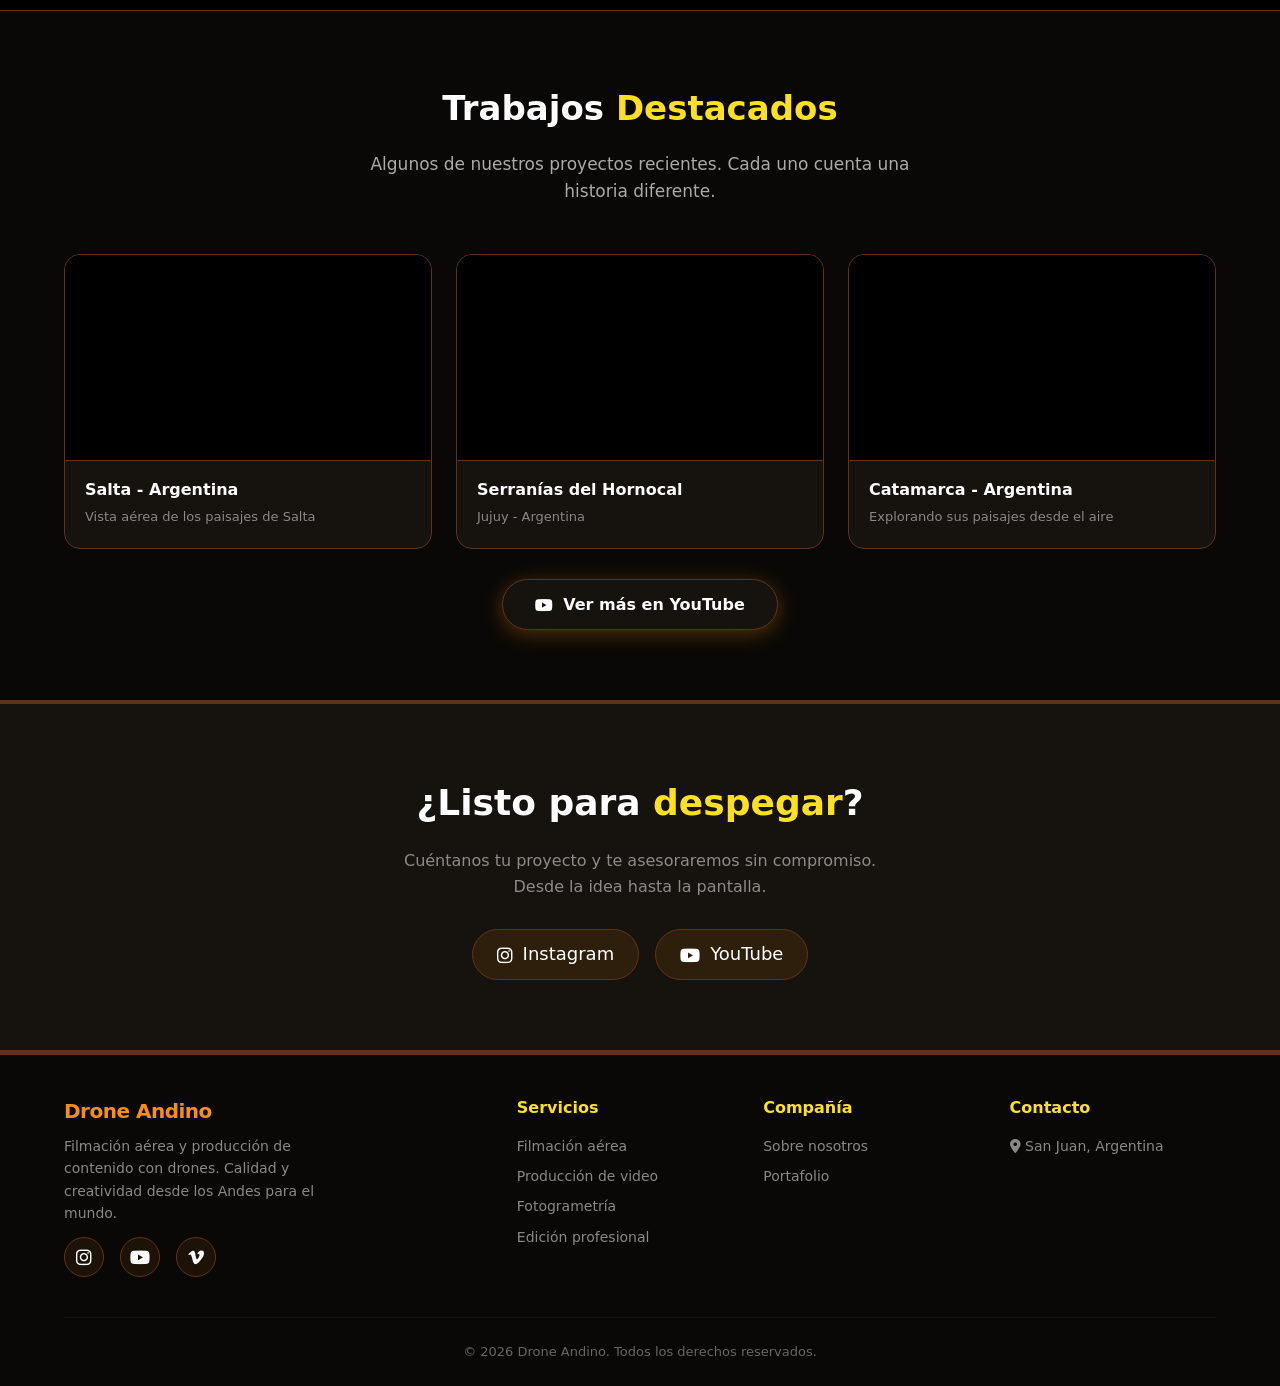
==== commit 69871fb6: "feat: add video to hero of fligth drone." ====
--- a/index.html
+++ b/index.html
@@ -5,34 +5,15 @@
     <meta name="viewport" content="width=device-width, initial-scale=1.0">
     <title>Drone Andino · Filmación con Drones</title>
 
-    <!-- ===== FAVICON ===== -->
-    <!-- Coloca tu archivo logo.ico en la carpeta raíz de tu sitio -->
     <link rel="icon" href="logo.ico" type="image/x-icon">
     <link rel="shortcut icon" href="logo.ico" type="image/x-icon">
 
     <!-- Google tag (gtag.js) -->
     <script async src="https://www.googletagmanager.com/gtag/js?id=G-TFX0RTS82R"></script>
-    <script>
-    window.dataLayer = window.dataLayer || [];
-    function gtag(){dataLayer.push(arguments);}
-    gtag('js', new Date());
-
-    gtag('config', 'G-TFX0RTS82R');
-
-    document.querySelector('a[href="#contacto"]').addEventListener('click', function() {
-        gtag('event', 'solicitar_presupuesto', {
-            'event_category': 'conversion',
-            'event_label': 'btn_solicitar-presupuesto',
-            'page_location': window.location.href,
-            'page_title': document.title
-        });
-    });
-    </script>
 
     <!-- Font Awesome para íconos -->
     <link rel="stylesheet" href="https://cdnjs.cloudflare.com/ajax/libs/font-awesome/6.0.0-beta3/css/all.min.css">
     <link rel="stylesheet" href="assets/css/style.css">
-    <link rel="stylesheet" href="assets/css/game-styles.css" />
 </head>
 <body>
     <header>
@@ -53,16 +34,21 @@
             <nav class="nav-links" id="navLinks">
                 <a href="#servicios">Servicios</a>
                 <a href="#portafolio">Portafolio</a>
+                <a href="game.html">🎮 Jugar</a>
                 <a href="#contacto">Contacto</a>
             </nav>
         </div>
     </header>
 
     <!-- ===== HERO ===== -->
-    <section class="hero">
+    <section class="hero" id="hero-video-container">
         <!-- Video de fondo SOLO para el Hero -->
-        <video class="hero-video-fondo" autoplay muted loop playsinline preload="auto">
-            <source src="videos/background.mp4" type="video/mp4">
+        <video id="hero-video" class="hero-video-fondo" autoplay muted loop playsinline preload="metadata"
+            poster="assets/images/hero_video_1.1.1.png" controls>
+            <source 
+                src="assets/videos/hero_video.mp4"
+                type="video/mp4"
+            >
             Tu navegador no soporta videos de fondo.
         </video>
         
@@ -71,7 +57,7 @@
                 <h1><i class="fas fa-drone"></i>Filmación Aérea <br><span class="highlight">con Propósito</span></h1>
                 <p>Capturamos la esencia de tus proyectos desde el aire. Producción de video profesional con drones para cine, publicidad, eventos y más.</p>
                 <div class="hero-buttons">
-                    <a href="#contacto" class="btn-primary">
+                    <a href="#request-quote" class="btn-primary">
                         <i class="fas fa-paper-plane"></i> Solicitar presupuesto
                     </a>
                     <a href="#portafolio" class="btn-secondary">
@@ -114,7 +100,7 @@
                 <div class="service-card video-card">
                     <div class="video-background left">
                         <video autoplay muted loop playsinline preload="metadata">
-                            <source src="videos/loop_1.mp4" type="video/mp4">
+                            <source src="assets/videos/loop_1.mp4" type="video/mp4">
                         </video>
                         <div class="overlay"></div>
                     </div>
@@ -127,7 +113,7 @@
                 <div class="service-card video-card">
                     <div class="video-background">
                         <video autoplay muted loop playsinline preload="metadata">
-                            <source src="videos/loop_2.mp4" type="video/mp4">
+                            <source src="assets/videos/loop_2.mp4" type="video/mp4">
                         </video>
                         <div class="overlay"></div>
                     </div>
@@ -140,7 +126,7 @@
                 <div class="service-card video-card">
                     <div class="video-background">
                         <video autoplay muted loop playsinline preload="metadata">
-                            <source src="videos/loop_3.mp4" type="video/mp4">
+                            <source src="assets/videos/loop_3.mp4" type="video/mp4">
                         </video>
                         <div class="overlay"></div>
                     </div>
@@ -255,7 +241,7 @@
 
     <!-- ===== CONTACTO / CTA ===== -->
     <section class="cta-section" id="contacto">
-        <div class="container">
+        <div class="container" id="request-quote">
             <h2>¿Listo para <span>despegar</span>?</h2>
             <p>Cuéntanos tu proyecto y te asesoraremos sin compromiso. Desde la idea hasta la pantalla.</p>
             <div class="social-links-cta">
@@ -265,57 +251,6 @@
                 <a href="https://www.youtube.com/channel/UCT0gL7VE6x8AtdxTVbuy90Q" target="_blank">
                     <i class="fab fa-youtube"></i> YouTube
                 </a>
-            </div>
-        </div>
-    </section>
-
-    <!-- ============================================ -->
-    <!-- SECCIÓN: HORA DE VOLAR                        -->
-    <!-- ============================================ -->
-    <section class="game-section" id="hora-de-volar">
-        
-        <!-- Estrellas decorativas -->
-        <div class="game-stars">
-            <span style="top: 10%; left: 10%; width: 2px; height: 2px;"></span>
-            <span style="top: 20%; right: 15%; width: 3px; height: 3px;"></span>
-            <span style="bottom: 30%; left: 20%; width: 2px; height: 2px;"></span>
-            <span style="top: 50%; right: 25%; width: 2px; height: 2px;"></span>
-            <span style="bottom: 10%; right: 10%; width: 3px; height: 3px;"></span>
-            <span style="top: 70%; left: 5%; width: 1px; height: 1px;"></span>
-            <span style="top: 40%; left: 60%; width: 2px; height: 2px;"></span>
-            <span style="top: 80%; left: 40%; width: 1px; height: 1px;"></span>
-        </div>
-
-        <div class="game-container">
-            
-            <!-- Título -->
-            <h2 class="game-title">
-                🚁 <span class="highlight">Hora de Volar</span>
-            </h2>
-            
-            <!-- Subtítulo -->
-            <p class="game-subtitle">
-                <i>Demuestra tu habilidad como piloto</i> · Esquiva los obstáculos y vuela sin límites
-            </p>
-
-            <!-- Contenedor del juego -->
-            <div class="game-wrapper">
-                <div class="game-canvas-container">
-                    <canvas id="gameCanvas" width="800" height="300"></canvas>
-                </div>
-            </div>
-
-            <!-- Controles -->
-            <div class="game-controls">
-                <span class="control-item">
-                    🖱️ <strong>Clic</strong> para volar
-                </span>
-                <span class="control-item">
-                    ␣ <span class="key">Espacio</span> para saltar
-                </span>
-                <span class="control-item">
-                    <span class="score-icon">🏆</span> <strong>Puntúa</strong> tu vuelo
-                </span>
             </div>
         </div>
     </section>
@@ -356,8 +291,23 @@
         </div>
     </footer>
 
-    <script src="assets/js/game-sounds.js"></script> 
-    <script src="assets/js/game.js"></script>
+    <script>
+        window.dataLayer = window.dataLayer || [];
+        function gtag(){dataLayer.push(arguments);}
+        gtag('js', new Date());
+
+        gtag('config', 'G-TFX0RTS82R');
+
+        document.querySelector('a[href="#request-quote"]').addEventListener('click', function() {
+            gtag('event', 'solicitar_presupuesto', {
+                'event_category': 'conversion',
+                'event_label': 'btn_solicitar-presupuesto',
+                'page_location': window.location.href,
+                'page_title': document.title
+            });
+        });
+    </script>
+    <script src="assets/js/lazyload-videos.js"></script>
 
     <script>
         document.addEventListener('DOMContentLoaded', function() {
--- a/assets/css/style.css
+++ b/assets/css/style.css
@@ -866,15 +866,8 @@
         font-size: 18px;
     }
 
-    /* Ocultar video del Hero en móviles */
     .hero-video-fondo {
-        display: none;
-    }
-
-    .hero {
-        background: #000000;
-        min-height: auto;
-        padding: 60px 0 50px;
+        object-position: 100% 50%;
     }
 
     .hero::after {
